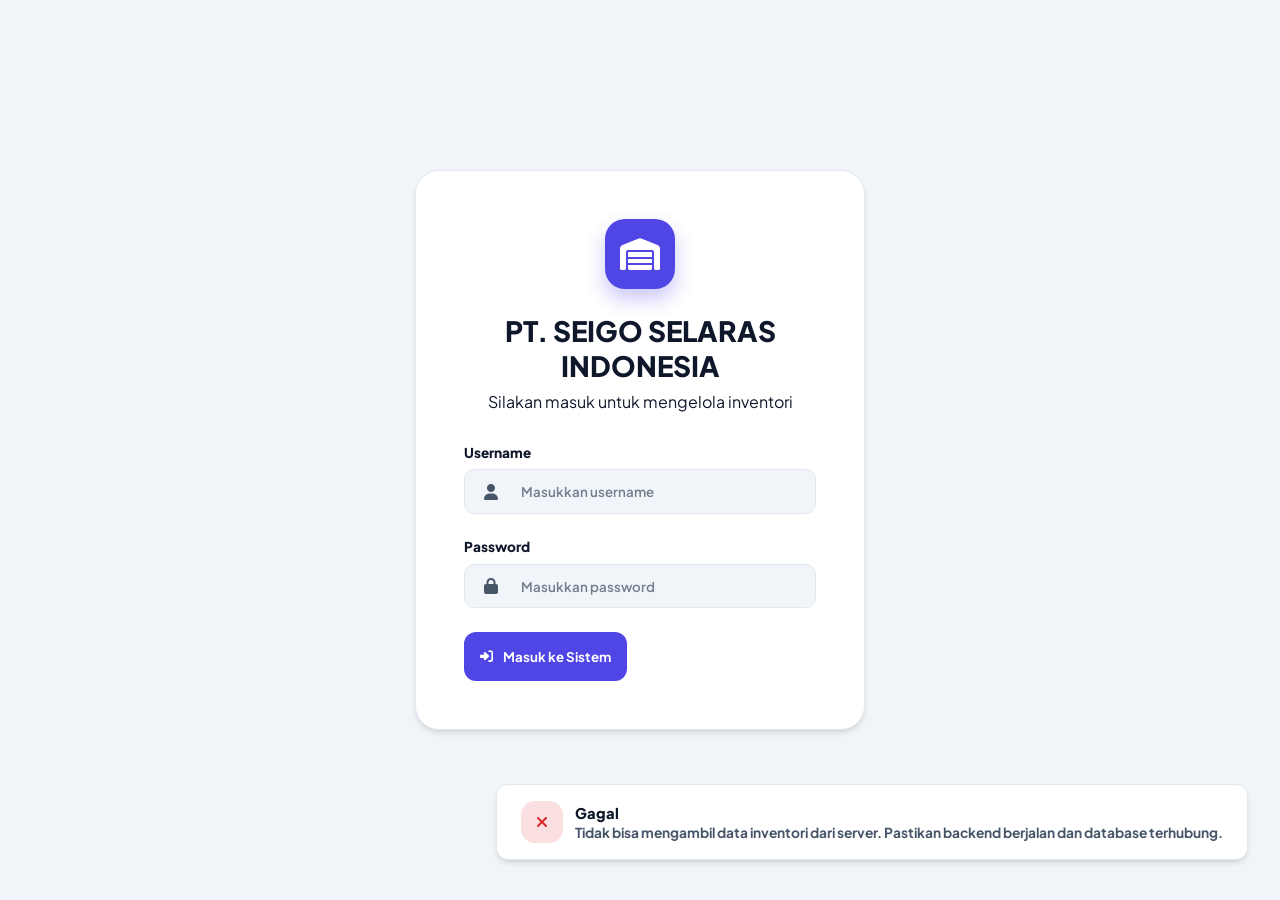
==== index.html @ cb0792dc "first commit" ====
<!DOCTYPE html>
<html lang="id">
<head>
    <meta charset="UTF-8">
    <meta name="viewport" content="width=device-width, initial-scale=1.0">
    <title>Gudang PT. SEIGO SELARAS INDONESIA</title>
    <link href="https://fonts.googleapis.com/css2?family=Plus+Jakarta+Sans:wght@400;500;600;700;800&display=swap" rel="stylesheet">
    <link rel="stylesheet" href="https://cdnjs.cloudflare.com/ajax/libs/font-awesome/6.4.0/css/all.min.css">
    <link rel="stylesheet" href="static/style.css?v=2.3">
    <script src="https://cdn.jsdelivr.net/npm/chart.js"></script>
</head>
<body>
    <!-- Fallback if JS fails -->
    <noscript>
        <div style="padding: 20px; text-align: center; background: white;">
            <h1>JavaScript Dinonaktifkan</h1>
            <p>Aplikasi ini memerlukan JavaScript untuk berjalan. Silakan aktifkan JavaScript di browser Anda.</p>
        </div>
    </noscript>

    <div class="glass-bg">
        <div class="blob-3"></div>
    </div>
    
    <!-- Login Section -->
    <div id="login-page" class="login-container">
        <div class="login-card glassmorphism">
            <div class="login-header">
                <div class="brand-icon">
                    <i class="fas fa-warehouse"></i>
                </div>
                <h2>PT. SEIGO SELARAS INDONESIA</h2>
                <p>Silakan masuk untuk mengelola inventori</p>
            </div>
            <div class="login-form">
                <div class="form-group">
                    <label>Username</label>
                    <div class="custom-input-wrapper">
                        <i class="fas fa-user select-icon"></i>
                        <input type="text" id="login-username" placeholder="Masukkan username" autocomplete="username">
                    </div>
                </div>
                <div class="form-group">
                    <label>Password</label>
                    <div class="custom-input-wrapper">
                        <i class="fas fa-lock select-icon"></i>
                        <input type="password" id="login-password" placeholder="Masukkan password" autocomplete="current-password">
                    </div>
                </div>
                <button class="btn-primary" onclick="handleLogin()">
                    <i class="fas fa-sign-in-alt"></i>
                    <span>Masuk ke Sistem</span>
                </button>
                <p id="login-error" class="error-text" style="display: none;">Username atau password salah!</p>
            </div>
        </div>
    </div>

    <div id="main-app" class="app-container" style="display: none;">
        <!-- Sidebar Modern -->
        <aside class="sidebar">
            <div class="sidebar-header">
                <div class="brand">
                    <div class="brand-icon">
                        <i class="fas fa-warehouse"></i>
                    </div>
                    <span>Gudang PT. SSI</span>
                </div>
            </div>
            
            <nav class="sidebar-nav">
                <div class="nav-label">Menu Utama</div>
                <ul>
                    <li id="nav-dashboard" class="active"><a href="#" onclick="showSection('dashboard')"><i class="fas fa-th-large"></i> <span>Dashboard</span></a></li>
                    <li id="nav-inventory"><a href="#" onclick="showSection('inventory')"><i class="fas fa-box-open"></i> <span>Inventori</span></a></li>
                    <li id="nav-predictions"><a href="#" onclick="showSection('predictions')"><i class="fas fa-chart-line"></i> <span>Laporan Prediksi</span></a></li>
                </ul>

                <div class="nav-label">Klien Perusahaan</div>
                <ul id="company-nav-list">
                    <!-- Data populated by JS -->
                </ul>
            </nav>

            <div class="sidebar-footer">
                <div class="user-card">
                    <img src="https://ui-avatars.com/api/?name=Admin+Gudang&background=4f46e5&color=fff" alt="User">
                    <div class="user-info">
                        <div class="user-name">Admin Gudang</div>
                        <div class="user-role">Super Admin</div>
                    </div>
                </div>
                <button class="btn-logout" onclick="handleLogout()">
                    <i class="fas fa-sign-out-alt"></i> <span>Keluar</span>
                </button>
            </div>
        </aside>
        <div id="sidebar-backdrop" class="sidebar-backdrop" onclick="closeSidebar()"></div>

        <!-- Main Content -->
        <main class="main-content">
            <header class="top-header">
                <div class="header-left">
                    <button class="icon-btn sidebar-toggle" onclick="toggleSidebar()" title="Menu">
                        <i class="fas fa-bars"></i>
                    </button>
                    <div class="date-display">
                        <i class="fas fa-calendar-day"></i>
                        <span id="current-date">-</span>
                    </div>
                </div>
                <div class="header-right">
                    <button class="icon-btn" id="theme-toggle" onclick="toggleTheme()" title="Ganti Tema">
                        <i class="fas fa-moon"></i>
                    </button>
                    <button class="icon-btn" onclick="showToast('Sistem sinkronisasi otomatis aktif.', 'success')" title="Status Sinkronisasi">
                        <i class="fas fa-sync-alt fa-spin"></i>
                    </button>
                </div>
            </header>

            <div class="content-body">
                
                <!-- DASHBOARD SECTION -->
                <section id="section-dashboard" class="app-section">
                    <div class="welcome-section">
                        <h1>Gudang <span style="color: var(--primary);">PT. SEIGO SELARAS INDONESIA</span></h1>
                        <p>Sistem Manajemen Stok & Prediksi Kebutuhan Barang</p>
                    </div>

                    <div class="kpi-grid">
                        <div class="kpi-card">
                            <i class="fas fa-boxes-stacked" style="font-size: 1.5rem; color: var(--primary);"></i>
                            <div>
                                <div class="kpi-label">Total Barang</div>
                                <div class="kpi-value" id="kpi-total-items">0</div>
                            </div>
                        </div>
                        <div class="kpi-card">
                            <i class="fas fa-check-circle" style="font-size: 1.5rem; color: var(--success);"></i>
                            <div>
                                <div class="kpi-label">Tersedia</div>
                                <div class="kpi-value" id="kpi-available-items">0</div>
                            </div>
                        </div>
                        <div class="kpi-card">
                            <i class="fas fa-exclamation-triangle" style="font-size: 1.5rem; color: var(--danger);"></i>
                            <div>
                                <div class="kpi-label">Restock</div>
                                <div class="kpi-value" id="kpi-restock-items">0</div>
                            </div>
                        </div>
                        <div class="kpi-card">
                            <i class="fas fa-city" style="font-size: 1.5rem; color: var(--accent);"></i>
                            <div>
                                <div class="kpi-label">Perusahaan</div>
                                <div class="kpi-value" id="kpi-total-company">0</div>
                            </div>
                        </div>
                    </div>

                    <div class="card glassmorphism" style="margin-bottom: 2rem;">
                        <div class="card-header">
                            <div class="header-icon"><i class="fas fa-truck-ramp-box"></i></div>
                            <h3>Daftar Barang Perlu Restock</h3>
                        </div>
                        <div class="table-container">
                            <table class="modern-table">
                                <thead>
                                    <tr>
                                        <th>Perusahaan</th>
                                        <th>Barang</th>
                                        <th>Stok</th>
                                        <th>Safety Stock</th>
                                        <th>ROP</th>
                                        <th>Status</th>
                                        <th>Aksi</th>
                                    </tr>
                                </thead>
                                <tbody id="restock-table-body">
                                </tbody>
                            </table>
                            <div id="restock-empty" class="empty-state" style="display:none;">
                                Tidak ada barang yang perlu restock.
                            </div>
                        </div>
                    </div>

                    <div class="card glassmorphism" style="margin-bottom: 2rem;">
                        <div class="card-header">
                            <div class="header-icon"><i class="fas fa-chart-line"></i></div>
                            <h3>Grafik Barang Keluar (7 Hari Terakhir)</h3>
                        </div>
                        <div class="chart-box">
                            <canvas id="transactionChart"></canvas>
                        </div>
                    </div>

                    <div class="dashboard-grid no-chart">
                        <!-- Form Prediksi Section -->
                        <div class="card prediction-card glassmorphism">
                            <div class="card-header">
                                <div class="header-icon"><i class="fas fa-sliders"></i></div>
                                <h3>Konfigurasi Prediksi</h3>
                            </div>
                            
                            <div class="form-container">
                                <div class="form-row">
                                    <div class="form-group">
                                        <label>Pilih Perusahaan</label>
                                        <div class="custom-select-wrapper">
                                            <i class="fas fa-city select-icon"></i>
                                            <select id="perusahaan" onchange="updateItems()">
                                                <option value="" disabled selected>Pilih Klien Perusahaan</option>
                                                <!-- Data populated by JS -->
                                            </select>
                                        </div>
                                    </div>
                                    
                                    <div class="form-group">
                                        <label>Pilih Nama Barang</label>
                                        <div class="custom-select-wrapper">
                                            <i class="fas fa-boxes-stacked select-icon"></i>
                                            <select id="nama_barang">
                                                <option value="" disabled selected>Pilih Barang...</option>
                                            </select>
                                        </div>
                                    </div>
                                </div>

                                <div class="form-row">
                                    <div class="form-group">
                                        <label>Satuan Unit</label>
                                        <div class="custom-select-wrapper">
                                            <i class="fas fa-weight-hanging select-icon"></i>
                                            <select id="satuan">
                                                <option value="kg">Kilogram (kg)</option>
                                                <option value="pcs">Pieces (pcs)</option>
                                                <option value="roll">Roll</option>
                                            </select>
                                        </div>
                                    </div>
                                    <div class="form-group">
                                        <label>Target Tanggal</label>
                                        <div class="custom-input-wrapper">
                                            <i class="fas fa-calendar-check select-icon"></i>
                                            <input type="date" id="tanggal">
                                        </div>
                                    </div>
                                </div>

                                <div class="form-row">
                                    <div class="form-group">
                                        <label>Lead Time (Hari)</label>
                                        <div class="custom-input-wrapper">
                                            <i class="fas fa-truck-fast select-icon"></i>
                                            <input type="number" id="lead-time" min="1" value="3">
                                        </div>
                                    </div>
                                    <div class="form-group">
                                        <label>Service Level</label>
                                        <div class="custom-select-wrapper">
                                            <i class="fas fa-shield-halved select-icon"></i>
                                            <select id="service-level">
                                                <option value="0.90">90%</option>
                                                <option value="0.95" selected>95%</option>
                                                <option value="0.99">99%</option>
                                            </select>
                                        </div>
                                    </div>
                                </div>

                                <button class="btn-primary" onclick="predictStock()">
                                    <i class="fas fa-wand-magic-sparkles"></i>
                                    <span>Hitung Kebutuhan</span>
                                </button>

                                <div class="divider"></div>

                                <div class="action-buttons-row">
                                    <button class="btn-action btn-history" type="button" onclick="toggleHistoryForm()">
                                        <i class="fas fa-plus-circle"></i> Tambah Riwayat
                                    </button>
                                    <button class="btn-action btn-excel" type="button" onclick="exportToExcel()">
                                        <i class="fas fa-file-export"></i> Ekspor Excel
                                    </button>
                                </div>

                                <div id="history-form" class="history-form" style="display: none;">
                                    <div class="form-row">
                                        <div class="form-group">
                                            <label>Tanggal Transaksi</label>
                                            <div class="custom-input-wrapper">
                                                <i class="fas fa-calendar-check select-icon"></i>
                                                <input type="date" id="history-date">
                                            </div>
                                        </div>
                                        <div class="form-group">
                                            <label>Jumlah Keluar</label>
                                            <div class="custom-input-wrapper">
                                                <i class="fas fa-arrow-up-right-dots select-icon"></i>
                                                <input type="number" id="history-qty" min="0" placeholder="0">
                                            </div>
                                        </div>
                                    </div>
                                    <div class="form-actions">
                                        <button class="btn-primary btn-small" type="button" onclick="addHistoryEntryFromUI()">Simpan Riwayat</button>
                                        <button class="btn-text" type="button" onclick="toggleHistoryForm()">Tutup</button>
                                    </div>
                                </div>
                            </div>
                        </div>

                        <div class="card result-card glassmorphism">
                            <div class="card-header">
                                <div class="header-icon"><i class="fas fa-chart-pie"></i></div>
                                <h3>Hasil Estimasi</h3>
                            </div>
                            <div class="result-display">
                                <div id="history-warning" class="warning-badge">
                                    <i class="fas fa-exclamation-triangle"></i>
                                    <span>Riwayat transaksi belum tersedia. Estimasi menggunakan data awal.</span>
                                </div>

                                <div class="prediction-main">
                                    <div class="prediction-value" id="result">-</div>
                                    <div class="prediction-label">Estimasi Kebutuhan (<span id="result-unit">UNIT</span>)</div>
                                </div>

                            <div class="chart-box" style="margin-top: 1rem;">
                                <canvas id="predictChart"></canvas>
                            </div>
                                
                                <div class="stock-info-grid">
                                    <div class="stock-info-item">
                                        <div class="stock-info-label">Stok Tersedia</div>
                                        <div class="stock-info-value" id="current-stock-val">0</div>
                                    </div>
                                    <div class="stock-info-item">
                                        <div class="stock-info-label">Perlu Ditambah</div>
                                        <div class="stock-info-value highlight" id="needed-stock-val">0</div>
                                    </div>
                                    <div class="stock-info-item">
                                        <div class="stock-info-label">Safety Stock</div>
                                        <div class="stock-info-value" id="safety-stock-val">0</div>
                                    </div>
                                    <div class="stock-info-item">
                                        <div class="stock-info-label">Reorder Point</div>
                                        <div class="stock-info-value" id="rop-val">0</div>
                                    </div>
                                </div>

                                <div class="stock-info-grid metrics-grid">
                                    <div class="stock-info-item">
                                        <div class="stock-info-label">MAE</div>
                                        <div class="stock-info-value" id="metric-mae">-</div>
                                    </div>
                                    <div class="stock-info-item">
                                        <div class="stock-info-label">RMSE</div>
                                        <div class="stock-info-value" id="metric-rmse">-</div>
                                    </div>
                                    <div class="stock-info-item">
                                        <div class="stock-info-label">R²</div>
                                        <div class="stock-info-value" id="metric-r2">-</div>
                                    </div>
                                    <div class="stock-info-item">
                                        <div class="stock-info-label">Akurasi</div>
                                        <div class="stock-info-value" id="metric-acc">-</div>
                                    </div>
                                    <div class="stock-info-item">
                                        <div class="stock-info-label">Status ROP</div>
                                        <div class="stock-info-value rop-badge" id="rop-status-val">-</div>
                                    </div>
                                </div>
                            </div>
                            <div class="result-footer">
                                <div class="layout-info">
                                    <i class="fas fa-map-marker-alt"></i>
                                    <span>Lokasi Penyimpanan: <strong id="storage-location">-</strong></span>
                                </div>
                            </div>
                        </div>
                    </div>

                    <div class="dashboard-grid single-col">
                        <!-- Layout Recommendation Section -->
                        <div class="card glassmorphism">
                            <div class="card-header">
                                <div class="header-icon"><i class="fas fa-warehouse"></i></div>
                                <h3>Rekomendasi Tata Letak</h3>
                            </div>
                            <div class="layout-editor-box">
                                <div class="layout-text">
                                    <p>Atur posisi penyimpanan optimal.</p>
                                    <div class="layout-input-group">
                                        <input type="text" id="new-location-input" placeholder="Contoh: A-01...">
                                        <button class="btn-save-layout" onclick="saveNewLayout()">
                                            <i class="fas fa-save"></i> Simpan
                                        </button>
                                    </div>
                                </div>
                                <div class="layout-visual-hint" onclick="openShelfVisualization()">
                                    <i class="fas fa-th"></i>
                                    <span>Visual Rak</span>
                                </div>
                            </div>
                        </div>
                    </div>
                </section>

                <!-- INVENTORY SECTION -->
                <section id="section-inventory" class="app-section" style="display: none;">
                    <div class="section-header">
                        <div class="header-with-action">
                                <div>
                                    <h1>Status <span class="text-gradient">Inventori Aktif</span></h1>
                                    <p>Kelola ketersediaan barang dan update status stok secara instan.</p>
                                </div>
                                <div class="header-buttons">
                                     <button class="btn-primary btn-small" onclick="toggleAddForm()">
                                         <i class="fas fa-plus"></i> Tambah Data
                                     </button>
                                     <button class="btn-text btn-small" onclick="toggleStockInForm()">
                                         <i class="fas fa-arrow-down"></i> Barang Masuk
                                     </button>
                                 </div>
                            </div>
                    </div>

                    <!-- Add Inventory Form -->
                    <div id="add-inventory-form" class="card" style="display: none; margin-bottom: 2rem;">
                        <div class="card-header">
                            <div class="header-icon"><i class="fas fa-plus-circle"></i></div>
                            <h3>Tambah Barang Baru</h3>
                        </div>
                        <div class="form-container">
                            <div class="form-row">
                                <div class="form-group">
                                    <label>Nama Perusahaan</label>
                                    <input type="text" id="new-perusahaan" placeholder="PT. Nama Perusahaan">
                                </div>
                                <div class="form-group">
                                    <label>Nama Barang</label>
                                    <input type="text" id="new-barang" placeholder="Nama/Ukuran Barang">
                                </div>
                            </div>
                            <div class="form-row">
                                <div class="form-group">
                                    <label>Satuan</label>
                                    <input type="text" id="new-satuan" list="unit-options" placeholder="pcs / kg / roll">
                                </div>
                                <div class="form-group">
                                    <label>Jumlah Stok</label>
                                    <input type="number" id="new-stok" placeholder="0">
                                </div>
                                <div class="form-group">
                                    <label>Lokasi Rak</label>
                                    <input type="text" id="new-lokasi" placeholder="Contoh: A-01">
                                </div>
                            </div>
                            <div class="form-actions" style="margin-top: 1rem; display: flex; gap: 10px;">
                                <button class="btn-primary" onclick="submitNewInventory()" style="width: auto;">Simpan Barang</button>
                                <button class="btn-text" onclick="toggleAddForm()">Batal</button>
                            </div>
                        </div>
                    </div>

                    <div id="stockin-form" class="card" style="display: none; margin-bottom: 2rem;">
                        <div class="card-header">
                            <div class="header-icon"><i class="fas fa-arrow-down"></i></div>
                            <h3>Transaksi Barang Masuk</h3>
                        </div>
                        <div class="form-container">
                            <div class="form-row">
                                <div class="form-group">
                                    <label>Tanggal</label>
                                    <input type="date" id="stockin-date">
                                </div>
                                <div class="form-group">
                                    <label>Perusahaan</label>
                                    <select id="stockin-perusahaan" onchange="updateStockInItems()">
                                        <option value="" disabled selected>Pilih Klien Perusahaan</option>
                                    </select>
                                </div>
                            </div>
                            <div class="form-row">
                                <div class="form-group">
                                    <label>Barang</label>
                                    <select id="stockin-nama-barang">
                                        <option value="" disabled selected>Pilih Barang...</option>
                                    </select>
                                </div>
                                <div class="form-group">
                                    <label>Satuan</label>
                                    <select id="stockin-satuan">
                                        <option value="kg">Kilogram (kg)</option>
                                        <option value="pcs" selected>Pieces (pcs)</option>
                                        <option value="roll">Roll</option>
                                    </select>
                                </div>
                                <div class="form-group">
                                    <label>Jumlah Masuk</label>
                                    <input type="number" id="stockin-qty" min="1" placeholder="0">
                                </div>
                            </div>
                            <div class="form-actions" style="margin-top: 1rem; display: flex; gap: 10px;">
                                <button class="btn-primary" type="button" onclick="addStockInEntryFromUI()" style="width: auto;">Simpan Barang Masuk</button>
                                <button class="btn-text" type="button" onclick="toggleStockInForm()">Batal</button>
                            </div>
                        </div>
                    </div>

                    <div class="card" style="margin-bottom: 1rem;">
                        <div class="form-container">
                            <div class="form-row">
                                <div class="form-group" style="flex: 1;">
                                    <label>Pencarian</label>
                                    <input type="text" id="inventory-search" placeholder="Cari perusahaan / barang / lokasi">
                                </div>
                            </div>
                        </div>
                    </div>

                    <div class="card" style="margin-bottom: 2rem;">
                        <div class="table-container">
                            <table class="modern-table">
                                <thead>
                                    <tr>
                                        <th>Perusahaan</th>
                                        <th>Barang</th>
                                        <th>Stok</th>
                                        <th>Satuan</th>
                                        <th>Lokasi</th>
                                        <th>Status</th>
                                        <th>Aksi</th>
                                    </tr>
                                </thead>
                                <tbody id="inventory-table-body">
                                    <!-- Data populated by JS -->
                                </tbody>
                            </table>
                        </div>
                    </div>

                    <div class="section-header" style="margin-top: 3rem;">
                        <div class="header-with-action">
                            <div>
                                <h1>Riwayat <span class="text-gradient">Transaksi</span></h1>
                                <p>Data barang masuk/keluar yang tercatat di sistem.</p>
                            </div>
                            <div class="header-buttons">
                                <button class="btn-text btn-small" type="button" onclick="toggleHistoryView()" id="toggle-history-btn">Lihat Semua</button>
                            </div>
                        </div>
                    </div>
                    
                    <div class="card">
                        <div class="table-container">
                            <table class="modern-table">
                                <thead>
                                    <tr>
                                        <th>Tanggal</th>
                                        <th>Perusahaan</th>
                                        <th>Barang</th>
                                        <th>Satuan</th>
                                        <th>Jenis</th>
                                        <th>Jumlah</th>
                                    </tr>
                                </thead>
                                <tbody id="history-table-body">
                                    <!-- Data populated by JS -->
                                </tbody>
                            </table>
                        </div>
                    </div>
                </section>

                <section id="section-predictions" class="app-section" style="display: none;">
                    <div class="section-header">
                        <div class="header-with-action">
                            <div>
                                <h1>Laporan <span class="text-gradient">Prediksi</span></h1>
                                <p>Riwayat prediksi yang pernah dilakukan (untuk evaluasi prediksi vs aktual).</p>
                            </div>
                            <div class="header-buttons">
                                <button class="btn-primary btn-small" type="button" onclick="refreshPredictionLogs()">
                                    <i class="fas fa-rotate"></i> Refresh
                                </button>
                            </div>
                        </div>
                    </div>

                    <div class="card">
                        <div class="table-container">
                            <table class="modern-table">
                                <thead>
                                    <tr>
                                        <th>Waktu</th>
                                        <th>Perusahaan</th>
                                        <th>Barang</th>
                                        <th>Target</th>
                                        <th>Prediksi</th>
                                        <th>Stok</th>
                                        <th>Perlu</th>
                                        <th>ROP</th>
                                        <th>Status</th>
                                    </tr>
                                </thead>
                                <tbody id="prediction-log-body">
                                </tbody>
                            </table>
                        </div>
                    </div>
                </section>

            </div>
        </main>
    </div>

    <!-- Shelf Visualization Modal -->
    <div id="shelf-modal" class="modal">
        <div class="modal-content glassmorphism">
            <div class="modal-header">
                <h3>Visualisasi Rak Gudang</h3>
                <span class="close" onclick="closeShelfVisualization()">&times;</span>
            </div>
            <div class="shelf-grid-container">
                <div class="shelf-legend">
                    <div class="legend-item"><span class="dot occupied"></span> Terisi</div>
                    <div class="legend-item"><span class="dot empty"></span> Kosong</div>
                </div>
                <div class="warehouse-grid" id="warehouse-grid">
                    <!-- Grid generated by JS -->
                </div>
            </div>
        </div>
    </div>

    <datalist id="unit-options">
        <option value="pcs"></option>
        <option value="kg"></option>
        <option value="roll"></option>
        <option value="meter"></option>
        <option value="box"></option>
        <option value="set"></option>
    </datalist>

    <div id="toast-container" class="toast-container"></div>

    <script src="https://cdnjs.cloudflare.com/ajax/libs/xlsx/0.18.5/xlsx.full.min.js"></script>
    <script src="static/script.js?v=1.7"></script>
</body>
</html>
---- static/style.css ----
:root {
    --primary: #4f46e5;
    --primary-light: #818cf8;
    --primary-dark: #3730a3;
    --secondary: #9333ea;
    --accent: #06b6d4;
    --success: #059669;
    --warning: #d97706;
    --danger: #dc2626;
    --bg-main: #f1f5f9;
    --sidebar-bg: #ffffff;
    --card-bg: #ffffff;
    --text-main: #0f172a;
    --text-muted: #475569;
    --glass-border: #e2e8f0;
    --shadow-premium: 0 4px 6px -1px rgb(0 0 0 / 0.1), 0 2px 4px -2px rgb(0 0 0 / 0.1);
    --radius-xl: 24px;
    --radius-lg: 16px;
    --radius-md: 12px;
    --transition: all 0.3s cubic-bezier(0.4, 0, 0.2, 1);
    --ring: 0 0 0 4px rgba(79, 70, 229, 0.18);
    --ring-strong: 0 0 0 4px rgba(79, 70, 229, 0.28);
    --surface-1: rgba(255, 255, 255, 0.72);
    --surface-2: rgba(255, 255, 255, 0.9);
}

[data-theme="dark"] {
    --bg-main: #0f172a;
    --sidebar-bg: #1e293b;
    --card-bg: #1e293b;
    --text-main: #f8fafc;
    --text-muted: #94a3b8;
    --glass-border: #334155;
    --shadow-premium: 0 10px 15px -3px rgb(0 0 0 / 0.5);
    --ring: 0 0 0 4px rgba(129, 140, 248, 0.20);
    --ring-strong: 0 0 0 4px rgba(129, 140, 248, 0.30);
    --surface-1: rgba(30, 41, 59, 0.65);
    --surface-2: rgba(30, 41, 59, 0.9);
}

* {
    margin: 0;
    padding: 0;
    box-sizing: border-box;
    font-family: 'Plus Jakarta Sans', sans-serif;
}

body {
    background: var(--bg-main);
    color: var(--text-main);
    min-height: 100vh;
    transition: var(--transition);
    -webkit-font-smoothing: antialiased;
    -moz-osx-font-smoothing: grayscale;
    overflow-x: hidden;
}

.glass-bg {
    position: fixed;
    inset: 0;
    z-index: -1;
    pointer-events: none;
    background:
        radial-gradient(1200px 600px at 10% 10%, rgba(79, 70, 229, 0.14), transparent 60%),
        radial-gradient(1000px 600px at 90% 20%, rgba(6, 182, 212, 0.12), transparent 55%),
        radial-gradient(900px 500px at 70% 90%, rgba(147, 51, 234, 0.10), transparent 55%);
}

.blob-3 {
    position: absolute;
    inset: -20% -20% auto auto;
    width: 520px;
    height: 520px;
    background: radial-gradient(circle at 30% 30%, rgba(79, 70, 229, 0.30), rgba(6, 182, 212, 0.12), transparent 70%);
    filter: blur(18px);
    opacity: 0.9;
    transform: translate3d(0,0,0);
    animation: floatBlob 10s ease-in-out infinite;
}

@keyframes floatBlob {
    0%, 100% { transform: translate(0, 0) scale(1); }
    50% { transform: translate(-22px, 18px) scale(1.03); }
}

.glassmorphism {
    background: var(--surface-2);
    border: 1px solid var(--glass-border);
    box-shadow: var(--shadow-premium);
    backdrop-filter: blur(14px);
}

.app-container {
    display: flex;
    min-height: 100vh;
}

/* Sidebar */
.sidebar {
    width: 280px;
    background: var(--sidebar-bg);
    border-right: 1px solid var(--glass-border);
    padding: 2.5rem 1.5rem;
    position: sticky;
    top: 0;
    height: 100vh;
    display: flex;
    flex-direction: column;
    z-index: 100;
}

.main-content {
    flex: 1;
    padding: 2.5rem 3.5rem;
    max-width: 1600px;
    margin: 0 auto;
    width: 100%;
}

.top-header {
    position: sticky;
    top: 0;
    z-index: 120;
    display: flex;
    align-items: center;
    justify-content: space-between;
    gap: 1rem;
    padding: 1rem 1.25rem;
    margin: -0.5rem -0.75rem 2rem;
    border: 1px solid var(--glass-border);
    border-radius: var(--radius-lg);
    background: var(--surface-1);
    backdrop-filter: blur(12px);
}

.header-left, .header-right {
    display: flex;
    align-items: center;
    gap: 0.75rem;
}

.date-display {
    display: inline-flex;
    align-items: center;
    gap: 10px;
    padding: 0.6rem 0.9rem;
    background: var(--card-bg);
    border: 1px solid var(--glass-border);
    border-radius: 999px;
    box-shadow: 0 1px 0 rgba(0,0,0,0.03);
    color: var(--text-muted);
    font-weight: 800;
    font-size: 0.9rem;
}

.icon-btn {
    width: 44px;
    height: 44px;
    border-radius: 999px;
    border: 1px solid var(--glass-border);
    background: var(--card-bg);
    color: var(--text-main);
    display: inline-flex;
    align-items: center;
    justify-content: center;
    cursor: pointer;
    transition: var(--transition);
}

.icon-btn:hover {
    transform: translateY(-1px);
    box-shadow: var(--shadow-premium);
}

.icon-btn:focus-visible {
    outline: none;
    box-shadow: var(--ring-strong);
}

.sidebar-toggle {
    display: none;
}

.content-body {
    padding: 0.25rem;
}

/* Login Page Fix */
.login-container {
    position: fixed;
    top: 0;
    left: 0;
    width: 100%;
    height: 100%;
    background: var(--bg-main);
    display: flex;
    align-items: center;
    justify-content: center;
    z-index: 2000;
}

.login-card {
    width: 100%;
    max-width: 450px;
    background: var(--card-bg);
    padding: 3rem;
    border-radius: var(--radius-xl);
    box-shadow: var(--shadow-premium);
    text-align: center;
    border: 1px solid var(--glass-border);
}

.login-header .brand-icon {
    width: 70px;
    height: 70px;
    background: var(--primary);
    color: white;
    border-radius: 20px;
    display: flex;
    align-items: center;
    justify-content: center;
    font-size: 2rem;
    margin: 0 auto 1.5rem;
    box-shadow: 0 10px 20px rgba(79, 70, 229, 0.3);
}

.login-header h2 {
    font-size: 1.75rem;
    font-weight: 800;
    margin-bottom: 0.5rem;
}

.login-form {
    margin-top: 2rem;
    text-align: left;
}

.login-form .form-group {
    margin-bottom: 1.5rem;
}

.custom-input-wrapper {
    position: relative;
}

.custom-input-wrapper .select-icon {
    position: absolute;
    left: 1.25rem;
    top: 50%;
    transform: translateY(-50%);
    color: var(--text-muted);
}

.custom-input-wrapper input {
    padding-left: 3.5rem;
    width: 100%;
}

.error-text {
    color: var(--danger);
    font-size: 0.85rem;
    font-weight: 700;
    margin-top: 1rem;
    text-align: center;
}

/* Sidebar Brand Fix */
.brand {
    display: flex;
    align-items: center;
    gap: 12px;
    padding: 0.5rem;
}

.brand .brand-icon {
    width: 40px;
    height: 40px;
    background: var(--primary);
    color: white;
    border-radius: 10px;
    display: flex;
    align-items: center;
    justify-content: center;
}

.brand span {
    font-weight: 800;
    font-size: 1.1rem;
}

/* Modal & Toast Fixes */
.modal {
    display: none;
    position: fixed;
    z-index: 3000;
    left: 0;
    top: 0;
    width: 100%;
    height: 100%;
    background-color: rgba(0,0,0,0.5);
    backdrop-filter: blur(4px);
}

.modal-content {
    background: var(--card-bg);
    margin: 5% auto;
    padding: 2.5rem;
    border: 1px solid var(--glass-border);
    width: 90%;
    max-width: 1000px;
    border-radius: var(--radius-xl);
    box-shadow: var(--shadow-premium);
}

.toast-container {
    position: fixed;
    bottom: 2rem;
    right: 2rem;
    z-index: 4000;
}

.toast {
    background: var(--card-bg);
    border: 1px solid var(--glass-border);
    padding: 1rem 1.5rem;
    border-radius: var(--radius-md);
    box-shadow: var(--shadow-premium);
    margin-bottom: 0.5rem;
    display: flex;
    align-items: center;
    gap: 12px;
    font-weight: 700;
    min-width: 300px;
    opacity: 0;
    transform: translateY(8px);
    transition: var(--transition);
}

.toast.show {
    opacity: 1;
    transform: translateY(0);
}

.toast-icon {
    width: 42px;
    height: 42px;
    border-radius: 14px;
    display: flex;
    align-items: center;
    justify-content: center;
    background: rgba(79, 70, 229, 0.12);
    color: var(--primary);
}

.toast.success .toast-icon {
    background: rgba(5, 150, 105, 0.14);
    color: var(--success);
}

.toast.error .toast-icon {
    background: rgba(220, 38, 38, 0.14);
    color: var(--danger);
}

.toast-body {
    display: grid;
    gap: 2px;
}

.toast-title {
    font-weight: 900;
    font-size: 0.92rem;
}

.toast-msg {
    font-weight: 700;
    color: var(--text-muted);
    font-size: 0.86rem;
}

/* Shelf Visualization */
.warehouse-grid {
    display: grid;
    grid-template-columns: repeat(10, 1fr);
    gap: 10px;
    margin-top: 2rem;
}

.shelf-cell {
    aspect-ratio: 1;
    background: var(--bg-main);
    border: 1px solid var(--glass-border);
    border-radius: 8px;
    display: flex;
    align-items: center;
    justify-content: center;
    font-size: 0.75rem;
    font-weight: 800;
}

.shelf-cell.occupied {
    background: var(--primary);
    color: white;
}

/* Clarity Improvements */
.card {
    background: var(--card-bg);
    border: 1px solid var(--glass-border);
    border-radius: var(--radius-lg);
    padding: 2rem;
    box-shadow: var(--shadow-premium);
    margin-bottom: 1.5rem;
}

.card-header {
    display: flex;
    align-items: center;
    gap: 12px;
    margin-bottom: 1.25rem;
}

.card-header h3 {
    font-size: 1.1rem;
    font-weight: 900;
}

.header-icon {
    width: 42px;
    height: 42px;
    border-radius: 14px;
    display: flex;
    align-items: center;
    justify-content: center;
    background: rgba(79, 70, 229, 0.12);
    color: var(--primary);
}

.welcome-section h1 {
    font-size: 2.5rem;
    font-weight: 800;
    color: var(--text-main);
    letter-spacing: -1px;
}

.welcome-section p {
    margin-top: 0.5rem;
    color: var(--text-muted);
    font-weight: 700;
}

.kpi-grid {
    display: grid;
    grid-template-columns: repeat(4, minmax(0, 1fr));
    gap: 1rem;
    margin: 1.5rem 0 2rem;
}

.kpi-card {
    background: var(--card-bg);
    border: 1px solid var(--glass-border);
    padding: 1.5rem;
    border-radius: var(--radius-md);
    display: flex;
    align-items: center;
    gap: 1rem;
    box-shadow: 0 1px 0 rgba(0,0,0,0.02);
    transition: var(--transition);
}

.kpi-card:hover {
    transform: translateY(-2px);
    box-shadow: var(--shadow-premium);
}
.kpi-value {
    font-size: 1.75rem;
    font-weight: 800;
    color: var(--primary);
}

.kpi-label {
    font-size: 0.85rem;
    font-weight: 600;
    color: var(--text-muted);
}

/* Sidebar Cleanup */
.sidebar {
    background: var(--sidebar-bg);
    border-right: 1px solid var(--glass-border);
    padding: 2rem 1rem;
}

.sidebar-nav {
    flex: 1;
    min-height: 0;
    overflow: auto;
    padding-right: 6px;
    margin-top: 0.75rem;
}

.sidebar-nav::-webkit-scrollbar {
    width: 10px;
}

.sidebar-nav::-webkit-scrollbar-thumb {
    background: rgba(148, 163, 184, 0.35);
    border-radius: 999px;
    border: 3px solid transparent;
    background-clip: content-box;
}

.sidebar-nav::-webkit-scrollbar-track {
    background: transparent;
}

.sidebar-nav a {
    color: var(--text-muted);
    font-weight: 600;
    padding: 0.8rem 1rem;
    border-radius: 10px;
    display: flex;
    align-items: center;
    gap: 10px;
    text-decoration: none;
    transition: var(--transition);
}

.sidebar-nav ul {
    list-style: none;
    padding: 0;
    margin: 0.5rem 0 1.5rem;
    display: grid;
    gap: 0.35rem;
}

.sidebar-nav a:hover {
    background: rgba(79, 70, 229, 0.08);
    color: var(--text-main);
}

.nav-label {
    font-size: 0.75rem;
    font-weight: 900;
    letter-spacing: 0.08em;
    text-transform: uppercase;
    color: var(--text-muted);
    padding: 0.75rem 0.8rem 0.25rem;
}

.sidebar-nav li.active a {
    background: var(--primary);
    color: #fff;
}

.sidebar-footer {
    margin-top: auto;
    padding-top: 1.5rem;
    border-top: 1px solid var(--glass-border);
}

.user-card {
    display: flex;
    align-items: center;
    gap: 12px;
    padding: 0.75rem;
    background: var(--bg-main);
    border-radius: var(--radius-md);
    margin-bottom: 1rem;
}

.user-card img {
    width: 40px;
    height: 40px;
    border-radius: 10px;
}

.user-name {
    font-size: 0.85rem;
    font-weight: 800;
}

.user-role {
    font-size: 0.7rem;
    color: var(--text-muted);
}

.btn-logout {
    width: 100%;
    padding: 0.8rem;
    background: rgba(220, 38, 38, 0.1);
    color: var(--danger);
    border: none;
    border-radius: 10px;
    font-weight: 700;
    cursor: pointer;
    display: flex;
    align-items: center;
    justify-content: center;
    gap: 8px;
    transition: var(--transition);
}

.btn-logout:hover {
    background: var(--danger);
    color: white;
}

/* Table Readability */
.modern-table {
    width: 100%;
    border-collapse: collapse;
}

.modern-table th {
    background: rgba(0,0,0,0.02);
    padding: 1rem;
    text-align: left;
    font-weight: 700;
    color: var(--text-muted);
    border-bottom: 2px solid var(--glass-border);
}

.modern-table td {
    padding: 1rem;
    border-bottom: 1px solid var(--glass-border);
    font-size: 0.95rem;
}

.table-container {
    width: 100%;
    overflow: auto;
    border-radius: var(--radius-lg);
}

.modern-table tr:hover td {
    background: rgba(79, 70, 229, 0.04);
}

.modern-table tbody tr:nth-child(even) td {
    background: rgba(0,0,0,0.01);
}

.edit-stock-cell {
    display: flex;
    align-items: center;
    gap: 10px;
}

.stock-input {
    width: 120px;
    text-align: right;
}

.status-toggle {
    width: 100%;
    border-radius: 999px;
    padding: 0.55rem 2.75rem 0.55rem 1rem;
    background: var(--bg-main);
}

.status-toggle.ada {
    border-color: rgba(5, 150, 105, 0.35);
    background: rgba(5, 150, 105, 0.10);
}

.status-toggle.tidak-ada {
    border-color: rgba(220, 38, 38, 0.35);
    background: rgba(220, 38, 38, 0.10);
}

.btn-table {
    padding: 0.6rem 0.9rem;
    border-radius: 999px;
    border: 1px solid var(--glass-border);
    background: rgba(79, 70, 229, 0.10);
    color: var(--primary);
    font-weight: 900;
    cursor: pointer;
    transition: var(--transition);
}

.btn-table:hover {
    background: rgba(79, 70, 229, 0.18);
    transform: translateY(-1px);
}

.empty-state {
    padding: 1.25rem;
    text-align: center;
    color: var(--text-muted);
    font-weight: 800;
}

.chart-box {
    position: relative;
    height: 320px;
}

/* Form Controls */
.custom-select-wrapper {
    position: relative;
}

.custom-select-wrapper .select-icon {
    position: absolute;
    left: 1.25rem;
    top: 50%;
    transform: translateY(-50%);
    color: var(--primary);
    pointer-events: none;
    z-index: 10;
}

select, input {
    background: var(--bg-main);
    border: 1px solid var(--glass-border);
    padding: 0.8rem 1rem;
    border-radius: 10px;
    color: var(--text-main);
    font-weight: 600;
    transition: var(--transition);
}

select:focus, input:focus {
    outline: none;
    border-color: rgba(79, 70, 229, 0.45);
    box-shadow: var(--ring);
}

select:focus-visible, input:focus-visible {
    box-shadow: var(--ring-strong);
}

input::placeholder {
    color: rgba(71, 85, 105, 0.75);
}

select {
    padding-left: 3.5rem;
    width: 100%;
}

label {
    display: block;
    margin-bottom: 0.55rem;
    font-weight: 900;
    color: var(--text-main);
    font-size: 0.85rem;
}

.form-container {
    display: grid;
    gap: 1rem;
}

.form-row {
    display: grid;
    grid-template-columns: repeat(2, minmax(0, 1fr));
    gap: 1rem;
}

.form-group {
    display: flex;
    flex-direction: column;
}

.divider {
    height: 1px;
    background: var(--glass-border);
    margin: 1.25rem 0;
}

.btn-primary {
    background: var(--primary);
    color: #fff;
    padding: 1rem;
    border-radius: 12px;
    border: none;
    font-weight: 700;
    cursor: pointer;
    transition: var(--transition);
    display: inline-flex;
    align-items: center;
    justify-content: center;
    gap: 10px;
}

.btn-primary:hover {
    background: var(--primary-dark);
    transform: translateY(-2px);
}

.btn-primary:focus-visible {
    outline: none;
    box-shadow: var(--ring-strong);
}

.btn-primary.btn-small {
    padding: 0.75rem 1rem;
    border-radius: 12px;
    font-weight: 900;
}

.btn-text {
    background: transparent;
    border: 1px solid var(--glass-border);
    color: var(--text-muted);
    padding: 0.75rem 1rem;
    border-radius: 12px;
    font-weight: 900;
    cursor: pointer;
    transition: var(--transition);
}

.btn-text:hover {
    background: rgba(0,0,0,0.03);
    color: var(--text-main);
}

.btn-text:focus-visible {
    outline: none;
    box-shadow: var(--ring);
}

/* Enhanced Buttons Layout */
.action-buttons-row {
    display: grid;
    grid-template-columns: 1fr 1fr;
    gap: 1rem;
    margin-top: 1rem;
}

.btn-action {
    padding: 0.8rem 1.2rem;
    border-radius: 12px;
    border: none;
    font-weight: 700;
    font-size: 0.9rem;
    cursor: pointer;
    display: flex;
    align-items: center;
    justify-content: center;
    gap: 8px;
    transition: var(--transition);
}

.btn-history {
    background: #e0e7ff;
    color: #4338ca;
}

.btn-history:hover {
    background: #c7d2fe;
    transform: translateY(-2px);
}

.btn-excel {
    background: #dcfce7;
    color: #15803d;
}

.btn-excel:hover {
    background: #bbf7d0;
    transform: translateY(-2px);
}

.btn-save-layout {
    background: #4f46e5;
    color: white;
    padding: 0.8rem 1.5rem;
    border-radius: 10px;
    border: none;
    font-weight: 700;
    cursor: pointer;
    display: flex;
    align-items: center;
    gap: 8px;
    transition: var(--transition);
}

.btn-save-layout:hover {
    background: #4338ca;
    box-shadow: 0 4px 12px rgba(79, 70, 229, 0.3);
}

/* Dashboard Grid Variations */
.dashboard-grid.no-chart {
    grid-template-columns: 1.2fr 0.8fr;
}

.dashboard-grid.single-col {
    grid-template-columns: 1fr;
}

/* Responsive Fixes */
@media (max-width: 1024px) {
    .dashboard-grid.no-chart {
        grid-template-columns: 1fr;
    }
}

/* Result Card Premium Redesign */
.result-card {
    background: var(--card-bg);
    display: flex;
    flex-direction: column;
    justify-content: space-between;
}

.result-display {
    text-align: center;
    padding: 1rem 0;
}

.prediction-main {
    margin-bottom: 2rem;
}

.prediction-value {
    font-size: 5rem;
    font-weight: 900;
    color: var(--primary);
    line-height: 1;
    margin-bottom: 0.5rem;
}

.loading-pulse {
    position: relative;
    color: transparent;
}

.loading-pulse::after {
    content: "";
    display: inline-block;
    width: 140px;
    height: 16px;
    border-radius: 999px;
    background: linear-gradient(90deg, rgba(79, 70, 229, 0.08), rgba(79, 70, 229, 0.30), rgba(79, 70, 229, 0.08));
    background-size: 220% 100%;
    animation: shimmer 1.2s ease-in-out infinite;
}

@keyframes shimmer {
    0% { background-position: 0% 50%; }
    100% { background-position: 100% 50%; }
}

.prediction-label {
    font-size: 1rem;
    font-weight: 700;
    color: var(--text-muted);
    text-transform: uppercase;
    letter-spacing: 1px;
}

.stock-info-grid {
    display: grid;
    grid-template-columns: 1fr 1fr;
    gap: 1.5rem;
    background: var(--bg-main);
    padding: 1.5rem;
    border-radius: var(--radius-lg);
    margin-bottom: 1.5rem;
    border: 1px solid var(--glass-border);
}

.metrics-grid {
    padding: 1.1rem;
    margin-top: -0.5rem;
    background: linear-gradient(135deg, rgba(79, 70, 229, 0.10), rgba(147, 51, 234, 0.10));
    border-color: rgba(79, 70, 229, 0.22);
}

.metrics-grid .stock-info-value {
    font-size: 1.4rem;
}

.rop-badge {
    display: inline-flex;
    align-items: center;
    justify-content: center;
    padding: 0.45rem 0.85rem;
    border-radius: 999px;
    border: 1px solid var(--glass-border);
    font-size: 0.95rem;
    font-weight: 900;
    width: fit-content;
    margin: 0 auto;
}

.rop-badge--success {
    background: rgba(5, 150, 105, 0.12);
    border-color: rgba(5, 150, 105, 0.32);
    color: var(--success);
}

.rop-badge--danger {
    background: rgba(220, 38, 38, 0.12);
    border-color: rgba(220, 38, 38, 0.32);
    color: var(--danger);
}

.stock-info-item {
    display: flex;
    flex-direction: column;
    gap: 5px;
}

.stock-info-label {
    font-size: 0.75rem;
    font-weight: 800;
    color: var(--text-muted);
    text-transform: uppercase;
}

.stock-info-value {
    font-size: 1.75rem;
    font-weight: 800;
}

.stock-info-value.highlight {
    color: var(--danger);
}

/* Warning Badge for Missing History */
.warning-badge {
    display: none;
    align-items: center;
    justify-content: center;
    gap: 10px;
    background: #fff7ed;
    color: #c2410c;
    padding: 0.8rem 1rem;
    border-radius: 12px;
    border: 1px solid #fed7aa;
    font-size: 0.85rem;
    font-weight: 700;
    margin-bottom: 1.5rem;
    animation: fadeIn 0.3s ease;
}

.warning-badge i {
    font-size: 1.1rem;
}

.result-footer {
    border-top: 1px solid var(--glass-border);
    padding-top: 1.5rem;
}

.layout-info {
    display: flex;
    align-items: center;
    gap: 10px;
    color: var(--text-muted);
    font-weight: 600;
}

.layout-info strong {
    color: var(--primary);
    text-transform: uppercase;
}

.dashboard-grid {
    display: grid;
    gap: 1.25rem;
    align-items: start;
}

.section-header h1 {
    font-size: 2rem;
    font-weight: 900;
    letter-spacing: -0.02em;
}

.section-header p {
    color: var(--text-muted);
    font-weight: 700;
    margin-top: 0.35rem;
}

.header-with-action {
    display: flex;
    align-items: flex-end;
    justify-content: space-between;
    gap: 1rem;
    flex-wrap: wrap;
}

.text-gradient {
    background: linear-gradient(90deg, var(--primary), var(--accent));
    -webkit-background-clip: text;
    background-clip: text;
    color: transparent;
}

.layout-editor-box {
    display: flex;
    align-items: center;
    justify-content: space-between;
    gap: 1rem;
    flex-wrap: wrap;
    padding: 1.25rem;
    background: var(--bg-main);
    border: 1px solid var(--glass-border);
    border-radius: var(--radius-lg);
}

.layout-input-group {
    display: flex;
    gap: 0.75rem;
    margin-top: 0.75rem;
    flex-wrap: wrap;
}

.layout-input-group input {
    min-width: 220px;
}

.layout-visual-hint {
    display: inline-flex;
    align-items: center;
    gap: 10px;
    padding: 0.85rem 1rem;
    border-radius: 14px;
    border: 1px solid var(--glass-border);
    background: var(--card-bg);
    cursor: pointer;
    font-weight: 900;
    transition: var(--transition);
}

.layout-visual-hint:hover {
    transform: translateY(-2px);
    box-shadow: var(--shadow-premium);
}

.history-form {
    padding: 1rem;
    border-radius: var(--radius-lg);
    background: var(--bg-main);
    border: 1px solid var(--glass-border);
}

.form-actions {
    display: flex;
    gap: 10px;
    align-items: center;
    justify-content: flex-end;
    flex-wrap: wrap;
    margin-top: 1rem;
}

.modal-header {
    display: flex;
    align-items: center;
    justify-content: space-between;
    gap: 1rem;
    padding-bottom: 1rem;
    border-bottom: 1px solid var(--glass-border);
}

.modal-header h3 {
    font-weight: 900;
}

.close {
    cursor: pointer;
    width: 40px;
    height: 40px;
    display: inline-flex;
    align-items: center;
    justify-content: center;
    border-radius: 999px;
    border: 1px solid var(--glass-border);
    background: var(--card-bg);
    font-size: 1.35rem;
    transition: var(--transition);
}

.close:hover {
    transform: translateY(-1px);
    box-shadow: var(--shadow-premium);
}

.shelf-grid-container {
    margin-top: 1.25rem;
}

.shelf-legend {
    display: flex;
    gap: 14px;
    align-items: center;
    flex-wrap: wrap;
    color: var(--text-muted);
    font-weight: 800;
}

.legend-item {
    display: inline-flex;
    align-items: center;
    gap: 10px;
}

.dot {
    width: 10px;
    height: 10px;
    border-radius: 999px;
    display: inline-block;
    border: 1px solid var(--glass-border);
}

.dot.occupied {
    background: var(--primary);
    border-color: rgba(79, 70, 229, 0.45);
}

.dot.empty {
    background: var(--bg-main);
}

.sidebar-backdrop {
    display: none;
}

@media (max-width: 1200px) {
    .main-content {
        padding: 2rem 2.25rem;
    }
    .kpi-grid {
        grid-template-columns: repeat(2, minmax(0, 1fr));
    }
}

@media (max-width: 900px) {
    .sidebar {
        position: fixed;
        left: 0;
        top: 0;
        transform: translateX(-110%);
        transition: var(--transition);
        box-shadow: 0 18px 40px rgba(0,0,0,0.28);
    }
    .sidebar-toggle {
        display: inline-flex;
    }
    .sidebar-backdrop {
        position: fixed;
        inset: 0;
        background: rgba(2, 6, 23, 0.45);
        backdrop-filter: blur(2px);
        z-index: 99;
        opacity: 0;
        pointer-events: none;
        transition: var(--transition);
    }
    #main-app.sidebar-open .sidebar {
        transform: translateX(0);
    }
    #main-app.sidebar-open .sidebar-backdrop {
        display: block;
        opacity: 1;
        pointer-events: auto;
    }
    .main-content {
        padding: 1.5rem 1.25rem;
    }
    .form-row {
        grid-template-columns: 1fr;
    }
    .action-buttons-row {
        grid-template-columns: 1fr;
    }
    .stock-input {
        width: 100%;
    }
}
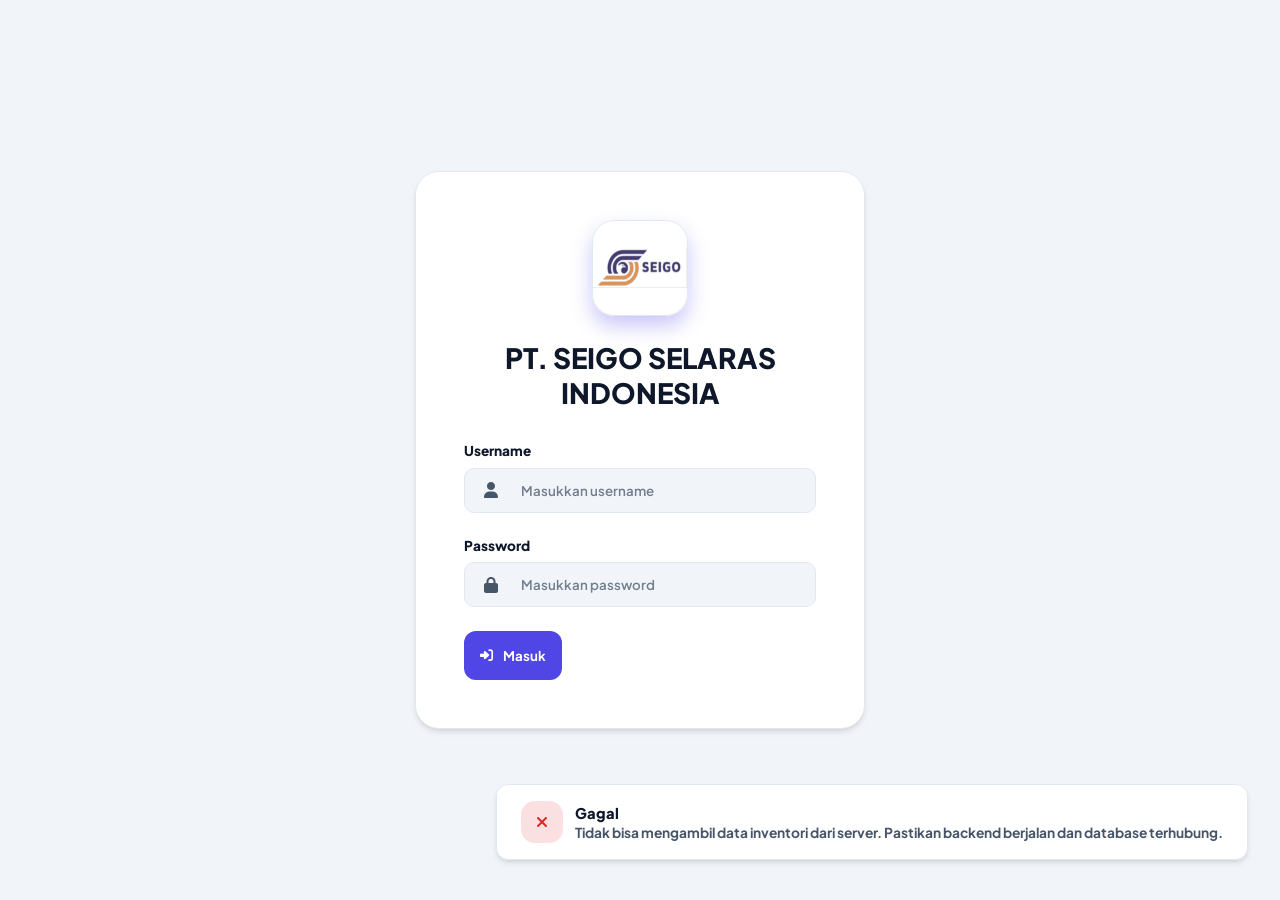
==== commit ea3c779b: "Add files via upload" ====
--- a/index.html
+++ b/index.html
@@ -3,10 +3,10 @@
 <head>
     <meta charset="UTF-8">
     <meta name="viewport" content="width=device-width, initial-scale=1.0">
-    <title>Gudang PT. SEIGO SELARAS INDONESIA</title>
+    <title>PT. SEIGO SELARAS INDONESIA</title>
     <link href="https://fonts.googleapis.com/css2?family=Plus+Jakarta+Sans:wght@400;500;600;700;800&display=swap" rel="stylesheet">
     <link rel="stylesheet" href="https://cdnjs.cloudflare.com/ajax/libs/font-awesome/6.4.0/css/all.min.css">
-    <link rel="stylesheet" href="static/style.css?v=2.3">
+    <link rel="stylesheet" href="static/style.css?v=2.7">
     <script src="https://cdn.jsdelivr.net/npm/chart.js"></script>
 </head>
 <body>
@@ -27,10 +27,9 @@
         <div class="login-card glassmorphism">
             <div class="login-header">
                 <div class="brand-icon">
-                    <i class="fas fa-warehouse"></i>
+                    <img src="static/logo-seigo.png" alt="SEIGO">
                 </div>
                 <h2>PT. SEIGO SELARAS INDONESIA</h2>
-                <p>Silakan masuk untuk mengelola inventori</p>
             </div>
             <div class="login-form">
                 <div class="form-group">
@@ -49,7 +48,7 @@
                 </div>
                 <button class="btn-primary" onclick="handleLogin()">
                     <i class="fas fa-sign-in-alt"></i>
-                    <span>Masuk ke Sistem</span>
+                    <span>Masuk</span>
                 </button>
                 <p id="login-error" class="error-text" style="display: none;">Username atau password salah!</p>
             </div>
@@ -62,17 +61,18 @@
             <div class="sidebar-header">
                 <div class="brand">
                     <div class="brand-icon">
-                        <i class="fas fa-warehouse"></i>
-                    </div>
-                    <span>Gudang PT. SSI</span>
+                        <img src="static/logo-seigo.png" alt="SEIGO">
+                    </div>
+                    <span>PT. SSI</span>
                 </div>
             </div>
             
             <nav class="sidebar-nav">
                 <div class="nav-label">Menu Utama</div>
                 <ul>
-                    <li id="nav-dashboard" class="active"><a href="#" onclick="showSection('dashboard')"><i class="fas fa-th-large"></i> <span>Dashboard</span></a></li>
-                    <li id="nav-inventory"><a href="#" onclick="showSection('inventory')"><i class="fas fa-box-open"></i> <span>Inventori</span></a></li>
+                    <li id="nav-dashboard" class="active"><a href="#" onclick="showSection('dashboard')"><i class="fas fa-chart-line"></i> <span>Forecast Kebutuhan</span></a></li>
+                    <li id="nav-planning"><a href="#" onclick="showSection('planning')"><i class="fas fa-industry"></i> <span>Perencanaan Produksi</span></a></li>
+                    <li id="nav-inventory"><a href="#" onclick="showSection('inventory')"><i class="fas fa-box-open"></i> <span>Data Stok</span></a></li>
                     <li id="nav-predictions"><a href="#" onclick="showSection('predictions')"><i class="fas fa-chart-line"></i> <span>Laporan Prediksi</span></a></li>
                 </ul>
 
@@ -84,9 +84,9 @@
 
             <div class="sidebar-footer">
                 <div class="user-card">
-                    <img src="https://ui-avatars.com/api/?name=Admin+Gudang&background=4f46e5&color=fff" alt="User">
+                    <img src="https://ui-avatars.com/api/?name=Admin+PPIC&background=4f46e5&color=fff" alt="User">
                     <div class="user-info">
-                        <div class="user-name">Admin Gudang</div>
+                        <div class="user-name">Admin PPIC</div>
                         <div class="user-role">Super Admin</div>
                     </div>
                 </div>
@@ -189,7 +189,7 @@
                     <div class="card glassmorphism" style="margin-bottom: 2rem;">
                         <div class="card-header">
                             <div class="header-icon"><i class="fas fa-chart-line"></i></div>
-                            <h3>Grafik Barang Keluar (7 Hari Terakhir)</h3>
+                            <h3>Tren Permintaan (12 Bulan Terakhir)</h3>
                         </div>
                         <div class="chart-box">
                             <canvas id="transactionChart"></canvas>
@@ -382,27 +382,100 @@
                         </div>
                     </div>
 
-                    <div class="dashboard-grid single-col">
-                        <!-- Layout Recommendation Section -->
-                        <div class="card glassmorphism">
-                            <div class="card-header">
-                                <div class="header-icon"><i class="fas fa-warehouse"></i></div>
-                                <h3>Rekomendasi Tata Letak</h3>
-                            </div>
-                            <div class="layout-editor-box">
-                                <div class="layout-text">
-                                    <p>Atur posisi penyimpanan optimal.</p>
-                                    <div class="layout-input-group">
-                                        <input type="text" id="new-location-input" placeholder="Contoh: A-01...">
-                                        <button class="btn-save-layout" onclick="saveNewLayout()">
-                                            <i class="fas fa-save"></i> Simpan
-                                        </button>
-                                    </div>
-                                </div>
-                                <div class="layout-visual-hint" onclick="openShelfVisualization()">
-                                    <i class="fas fa-th"></i>
-                                    <span>Visual Rak</span>
-                                </div>
+                    <div class="dashboard-grid single-col"></div>
+                </section>
+
+                <section id="section-planning" class="app-section" style="display: none;">
+                    <div class="section-header">
+                        <div class="header-with-action">
+                            <div>
+                                <h1>Perencanaan <span class="text-gradient">Produksi</span></h1>
+                                <p>Gunakan hasil forecast kebutuhan untuk menyusun rencana produksi dan pengadaan.</p>
+                            </div>
+                        </div>
+                    </div>
+                    <div class="card glassmorphism" style="margin-bottom: 2rem;">
+                        <div class="card-header">
+                            <div class="header-icon"><i class="fas fa-clipboard-check"></i></div>
+                            <h3>Work Order Produksi</h3>
+                        </div>
+                        <div class="form-container">
+                            <div class="form-row">
+                                <div class="form-group">
+                                    <label>Perusahaan</label>
+                                    <input type="text" id="wo-perusahaan" placeholder="PT. ..." readonly>
+                                </div>
+                                <div class="form-group">
+                                    <label>Barang</label>
+                                    <input type="text" id="wo-barang" placeholder="Nama barang" readonly>
+                                </div>
+                            </div>
+                            <div class="form-row">
+                                <div class="form-group">
+                                    <label>Target Bulan</label>
+                                    <input type="text" id="wo-target-month" placeholder="YYYY-MM-01" readonly>
+                                </div>
+                                <div class="form-group">
+                                    <label>Qty Produksi</label>
+                                    <input type="number" id="wo-qty" placeholder="0" min="1">
+                                </div>
+                                <div class="form-group">
+                                    <label>Satuan</label>
+                                    <input type="text" id="wo-unit" list="unit-options" placeholder="pcs / kg / roll">
+                                </div>
+                            </div>
+                            <div class="form-row">
+                                <div class="form-group">
+                                    <label>Due Date</label>
+                                    <input type="date" id="wo-due-date">
+                                </div>
+                                <div class="form-group">
+                                    <label>Catatan</label>
+                                    <input type="text" id="wo-notes" placeholder="Catatan tambahan (opsional)">
+                                </div>
+                            </div>
+                            <div class="form-actions" style="margin-top: 1rem; display: flex; gap: 10px; flex-wrap: wrap;">
+                                <button class="btn-primary" onclick="fillWorkOrderFromLastForecast()" style="width: auto;">
+                                    <i class="fas fa-wand-magic-sparkles"></i> Ambil dari Forecast Terakhir
+                                </button>
+                                <button class="btn-primary" onclick="createWorkOrder()" style="width: auto;">
+                                    <i class="fas fa-plus"></i> Buat Work Order
+                                </button>
+                                <button class="btn-text" onclick="showSection('dashboard')" style="width: auto;">
+                                    <i class="fas fa-chart-line"></i> Buka Forecast Kebutuhan
+                                </button>
+                                <button class="btn-text" onclick="showSection('predictions')" style="width: auto;">
+                                    <i class="fas fa-file-alt"></i> Buka Laporan Prediksi
+                                </button>
+                                <button class="btn-text" onclick="showSection('inventory')" style="width: auto;">
+                                    <i class="fas fa-box-open"></i> Buka Data Stok
+                                </button>
+                            </div>
+                        </div>
+                    </div>
+
+                    <div class="card glassmorphism">
+                        <div class="card-header">
+                            <div class="header-icon"><i class="fas fa-list-check"></i></div>
+                            <h3>Daftar Work Order</h3>
+                        </div>
+                        <div class="table-container">
+                            <table class="modern-table">
+                                <thead>
+                                    <tr>
+                                        <th>Tanggal</th>
+                                        <th>Perusahaan</th>
+                                        <th>Barang</th>
+                                        <th>Target</th>
+                                        <th>Qty</th>
+                                        <th>Status</th>
+                                        <th>Aksi</th>
+                                    </tr>
+                                </thead>
+                                <tbody id="workorder-table-body"></tbody>
+                            </table>
+                            <div id="workorder-empty" class="empty-state" style="display:none;">
+                                Belum ada work order.
                             </div>
                         </div>
                     </div>
@@ -413,8 +486,8 @@
                     <div class="section-header">
                         <div class="header-with-action">
                                 <div>
-                                    <h1>Status <span class="text-gradient">Inventori Aktif</span></h1>
-                                    <p>Kelola ketersediaan barang dan update status stok secara instan.</p>
+                                    <h1>Data <span class="text-gradient">Stok</span></h1>
+                                    <p>Data stok dan transaksi digunakan sebagai input untuk forecast kebutuhan PPIC.</p>
                                 </div>
                                 <div class="header-buttons">
                                      <button class="btn-primary btn-small" onclick="toggleAddForm()">
@@ -617,25 +690,6 @@
         </main>
     </div>
 
-    <!-- Shelf Visualization Modal -->
-    <div id="shelf-modal" class="modal">
-        <div class="modal-content glassmorphism">
-            <div class="modal-header">
-                <h3>Visualisasi Rak Gudang</h3>
-                <span class="close" onclick="closeShelfVisualization()">&times;</span>
-            </div>
-            <div class="shelf-grid-container">
-                <div class="shelf-legend">
-                    <div class="legend-item"><span class="dot occupied"></span> Terisi</div>
-                    <div class="legend-item"><span class="dot empty"></span> Kosong</div>
-                </div>
-                <div class="warehouse-grid" id="warehouse-grid">
-                    <!-- Grid generated by JS -->
-                </div>
-            </div>
-        </div>
-    </div>
-
     <datalist id="unit-options">
         <option value="pcs"></option>
         <option value="kg"></option>
@@ -645,9 +699,24 @@
         <option value="set"></option>
     </datalist>
 
+    <div id="workorder-modal" class="modal">
+        <div class="modal-content">
+            <div class="modal-header">
+                <h3>Work Order Produksi</h3>
+                <span class="close" onclick="closeWorkOrderModal()">&times;</span>
+            </div>
+            <div id="workorder-modal-body" style="margin-top: 1rem;"></div>
+            <div class="form-actions">
+                <button class="btn-text" type="button" onclick="closeWorkOrderModal()">Tutup</button>
+                <button class="btn-primary" type="button" onclick="saveWorkOrderModal()" style="width:auto;">Simpan</button>
+                <button class="btn-primary" type="button" onclick="printWorkOrderModal()" style="width:auto;">Print</button>
+            </div>
+        </div>
+    </div>
+
     <div id="toast-container" class="toast-container"></div>
 
     <script src="https://cdnjs.cloudflare.com/ajax/libs/xlsx/0.18.5/xlsx.full.min.js"></script>
-    <script src="static/script.js?v=1.7"></script>
+    <script src="static/script.js?v=1.8"></script>
 </body>
 </html>
--- a/static/style.css
+++ b/static/style.css
@@ -1,1279 +1,1348 @@
-
-:root {
-    --primary: #4f46e5;
-    --primary-light: #818cf8;
-    --primary-dark: #3730a3;
-    --secondary: #9333ea;
-    --accent: #06b6d4;
-    --success: #059669;
-    --warning: #d97706;
-    --danger: #dc2626;
-    --bg-main: #f1f5f9;
-    --sidebar-bg: #ffffff;
-    --card-bg: #ffffff;
-    --text-main: #0f172a;
-    --text-muted: #475569;
-    --glass-border: #e2e8f0;
-    --shadow-premium: 0 4px 6px -1px rgb(0 0 0 / 0.1), 0 2px 4px -2px rgb(0 0 0 / 0.1);
-    --radius-xl: 24px;
-    --radius-lg: 16px;
-    --radius-md: 12px;
-    --transition: all 0.3s cubic-bezier(0.4, 0, 0.2, 1);
-    --ring: 0 0 0 4px rgba(79, 70, 229, 0.18);
-    --ring-strong: 0 0 0 4px rgba(79, 70, 229, 0.28);
-    --surface-1: rgba(255, 255, 255, 0.72);
-    --surface-2: rgba(255, 255, 255, 0.9);
-}
-
-[data-theme="dark"] {
-    --bg-main: #0f172a;
-    --sidebar-bg: #1e293b;
-    --card-bg: #1e293b;
-    --text-main: #f8fafc;
-    --text-muted: #94a3b8;
-    --glass-border: #334155;
-    --shadow-premium: 0 10px 15px -3px rgb(0 0 0 / 0.5);
-    --ring: 0 0 0 4px rgba(129, 140, 248, 0.20);
-    --ring-strong: 0 0 0 4px rgba(129, 140, 248, 0.30);
-    --surface-1: rgba(30, 41, 59, 0.65);
-    --surface-2: rgba(30, 41, 59, 0.9);
-}
-
-* {
-    margin: 0;
+
+:root {
+    --primary: #4f46e5;
+    --primary-light: #818cf8;
+    --primary-dark: #3730a3;
+    --secondary: #9333ea;
+    --accent: #06b6d4;
+    --success: #059669;
+    --warning: #d97706;
+    --danger: #dc2626;
+    --bg-main: #f1f5f9;
+    --sidebar-bg: #ffffff;
+    --card-bg: #ffffff;
+    --text-main: #0f172a;
+    --text-muted: #475569;
+    --glass-border: #e2e8f0;
+    --shadow-premium: 0 4px 6px -1px rgb(0 0 0 / 0.1), 0 2px 4px -2px rgb(0 0 0 / 0.1);
+    --radius-xl: 24px;
+    --radius-lg: 16px;
+    --radius-md: 12px;
+    --transition: all 0.3s cubic-bezier(0.4, 0, 0.2, 1);
+    --ring: 0 0 0 4px rgba(79, 70, 229, 0.18);
+    --ring-strong: 0 0 0 4px rgba(79, 70, 229, 0.28);
+    --surface-1: rgba(255, 255, 255, 0.72);
+    --surface-2: rgba(255, 255, 255, 0.9);
+}
+
+[data-theme="dark"] {
+    --bg-main: #0f172a;
+    --sidebar-bg: #1e293b;
+    --card-bg: #1e293b;
+    --text-main: #f8fafc;
+    --text-muted: #94a3b8;
+    --glass-border: #334155;
+    --shadow-premium: 0 10px 15px -3px rgb(0 0 0 / 0.5);
+    --ring: 0 0 0 4px rgba(129, 140, 248, 0.20);
+    --ring-strong: 0 0 0 4px rgba(129, 140, 248, 0.30);
+    --surface-1: rgba(30, 41, 59, 0.65);
+    --surface-2: rgba(30, 41, 59, 0.9);
+}
+
+* {
+    margin: 0;
+    padding: 0;
+    box-sizing: border-box;
+    font-family: 'Plus Jakarta Sans', sans-serif;
+}
+
+body {
+    background: var(--bg-main);
+    color: var(--text-main);
+    min-height: 100vh;
+    transition: var(--transition);
+    -webkit-font-smoothing: antialiased;
+    -moz-osx-font-smoothing: grayscale;
+    overflow-x: hidden;
+}
+
+.glass-bg {
+    position: fixed;
+    inset: 0;
+    z-index: -1;
+    pointer-events: none;
+    background:
+        radial-gradient(1200px 600px at 10% 10%, rgba(79, 70, 229, 0.14), transparent 60%),
+        radial-gradient(1000px 600px at 90% 20%, rgba(6, 182, 212, 0.12), transparent 55%),
+        radial-gradient(900px 500px at 70% 90%, rgba(147, 51, 234, 0.10), transparent 55%);
+}
+
+.blob-3 {
+    position: absolute;
+    inset: -20% -20% auto auto;
+    width: 520px;
+    height: 520px;
+    background: radial-gradient(circle at 30% 30%, rgba(79, 70, 229, 0.30), rgba(6, 182, 212, 0.12), transparent 70%);
+    filter: blur(18px);
+    opacity: 0.9;
+    transform: translate3d(0,0,0);
+    animation: floatBlob 10s ease-in-out infinite;
+}
+
+@keyframes floatBlob {
+    0%, 100% { transform: translate(0, 0) scale(1); }
+    50% { transform: translate(-22px, 18px) scale(1.03); }
+}
+
+.glassmorphism {
+    background: var(--surface-2);
+    border: 1px solid var(--glass-border);
+    box-shadow: var(--shadow-premium);
+    backdrop-filter: blur(14px);
+}
+
+.app-container {
+    display: flex;
+    min-height: 100vh;
+}
+
+/* Sidebar */
+.sidebar {
+    width: 280px;
+    background: var(--sidebar-bg);
+    border-right: 1px solid var(--glass-border);
+    padding: 2.5rem 1.5rem;
+    position: sticky;
+    top: 0;
+    height: 100vh;
+    display: flex;
+    flex-direction: column;
+    z-index: 100;
+}
+
+.main-content {
+    flex: 1;
+    padding: 2.5rem 3.5rem;
+    max-width: 1600px;
+    margin: 0 auto;
+    width: 100%;
+}
+
+.top-header {
+    position: sticky;
+    top: 0;
+    z-index: 120;
+    display: flex;
+    align-items: center;
+    justify-content: space-between;
+    gap: 1rem;
+    padding: 1rem 1.25rem;
+    margin: -0.5rem -0.75rem 2rem;
+    border: 1px solid var(--glass-border);
+    border-radius: var(--radius-lg);
+    background: var(--surface-1);
+    backdrop-filter: blur(12px);
+}
+
+.header-left, .header-right {
+    display: flex;
+    align-items: center;
+    gap: 0.75rem;
+}
+
+.date-display {
+    display: inline-flex;
+    align-items: center;
+    gap: 10px;
+    padding: 0.6rem 0.9rem;
+    background: var(--card-bg);
+    border: 1px solid var(--glass-border);
+    border-radius: 999px;
+    box-shadow: 0 1px 0 rgba(0,0,0,0.03);
+    color: var(--text-muted);
+    font-weight: 800;
+    font-size: 0.9rem;
+}
+
+.icon-btn {
+    width: 44px;
+    height: 44px;
+    border-radius: 999px;
+    border: 1px solid var(--glass-border);
+    background: var(--card-bg);
+    color: var(--text-main);
+    display: inline-flex;
+    align-items: center;
+    justify-content: center;
+    cursor: pointer;
+    transition: var(--transition);
+}
+
+.icon-btn:hover {
+    transform: translateY(-1px);
+    box-shadow: var(--shadow-premium);
+}
+
+.icon-btn:focus-visible {
+    outline: none;
+    box-shadow: var(--ring-strong);
+}
+
+.sidebar-toggle {
+    display: none;
+}
+
+.content-body {
+    padding: 0.25rem;
+}
+
+/* Login Page Fix */
+.login-container {
+    position: fixed;
+    top: 0;
+    left: 0;
+    width: 100%;
+    height: 100%;
+    background: var(--bg-main);
+    display: flex;
+    align-items: center;
+    justify-content: center;
+    z-index: 2000;
+}
+
+.login-card {
+    width: 100%;
+    max-width: 450px;
+    background: var(--card-bg);
+    padding: 3rem;
+    border-radius: var(--radius-xl);
+    box-shadow: var(--shadow-premium);
+    text-align: center;
+    border: 1px solid var(--glass-border);
+}
+
+.login-header .brand-icon {
+    width: 96px;
+    height: 96px;
+    background: transparent;
+    border: 1px solid var(--glass-border);
+    color: var(--primary);
+    border-radius: 22px;
     padding: 0;
-    box-sizing: border-box;
-    font-family: 'Plus Jakarta Sans', sans-serif;
-}
-
-body {
-    background: var(--bg-main);
-    color: var(--text-main);
-    min-height: 100vh;
-    transition: var(--transition);
-    -webkit-font-smoothing: antialiased;
-    -moz-osx-font-smoothing: grayscale;
-    overflow-x: hidden;
-}
-
-.glass-bg {
-    position: fixed;
-    inset: 0;
-    z-index: -1;
-    pointer-events: none;
-    background:
-        radial-gradient(1200px 600px at 10% 10%, rgba(79, 70, 229, 0.14), transparent 60%),
-        radial-gradient(1000px 600px at 90% 20%, rgba(6, 182, 212, 0.12), transparent 55%),
-        radial-gradient(900px 500px at 70% 90%, rgba(147, 51, 234, 0.10), transparent 55%);
-}
-
-.blob-3 {
-    position: absolute;
-    inset: -20% -20% auto auto;
-    width: 520px;
-    height: 520px;
-    background: radial-gradient(circle at 30% 30%, rgba(79, 70, 229, 0.30), rgba(6, 182, 212, 0.12), transparent 70%);
-    filter: blur(18px);
-    opacity: 0.9;
-    transform: translate3d(0,0,0);
-    animation: floatBlob 10s ease-in-out infinite;
-}
-
-@keyframes floatBlob {
-    0%, 100% { transform: translate(0, 0) scale(1); }
-    50% { transform: translate(-22px, 18px) scale(1.03); }
-}
-
-.glassmorphism {
-    background: var(--surface-2);
-    border: 1px solid var(--glass-border);
-    box-shadow: var(--shadow-premium);
-    backdrop-filter: blur(14px);
-}
-
-.app-container {
-    display: flex;
-    min-height: 100vh;
-}
-
-/* Sidebar */
-.sidebar {
-    width: 280px;
-    background: var(--sidebar-bg);
-    border-right: 1px solid var(--glass-border);
-    padding: 2.5rem 1.5rem;
-    position: sticky;
-    top: 0;
-    height: 100vh;
-    display: flex;
-    flex-direction: column;
-    z-index: 100;
-}
-
-.main-content {
-    flex: 1;
-    padding: 2.5rem 3.5rem;
-    max-width: 1600px;
-    margin: 0 auto;
-    width: 100%;
-}
-
-.top-header {
-    position: sticky;
-    top: 0;
-    z-index: 120;
-    display: flex;
-    align-items: center;
-    justify-content: space-between;
-    gap: 1rem;
-    padding: 1rem 1.25rem;
-    margin: -0.5rem -0.75rem 2rem;
-    border: 1px solid var(--glass-border);
-    border-radius: var(--radius-lg);
-    background: var(--surface-1);
-    backdrop-filter: blur(12px);
-}
-
-.header-left, .header-right {
-    display: flex;
-    align-items: center;
-    gap: 0.75rem;
-}
-
-.date-display {
-    display: inline-flex;
-    align-items: center;
-    gap: 10px;
-    padding: 0.6rem 0.9rem;
-    background: var(--card-bg);
-    border: 1px solid var(--glass-border);
-    border-radius: 999px;
-    box-shadow: 0 1px 0 rgba(0,0,0,0.03);
-    color: var(--text-muted);
-    font-weight: 800;
-    font-size: 0.9rem;
-}
-
-.icon-btn {
-    width: 44px;
-    height: 44px;
-    border-radius: 999px;
-    border: 1px solid var(--glass-border);
-    background: var(--card-bg);
-    color: var(--text-main);
-    display: inline-flex;
-    align-items: center;
-    justify-content: center;
-    cursor: pointer;
-    transition: var(--transition);
-}
-
-.icon-btn:hover {
-    transform: translateY(-1px);
-    box-shadow: var(--shadow-premium);
-}
-
-.icon-btn:focus-visible {
-    outline: none;
-    box-shadow: var(--ring-strong);
-}
-
-.sidebar-toggle {
-    display: none;
-}
-
-.content-body {
-    padding: 0.25rem;
-}
-
-/* Login Page Fix */
-.login-container {
-    position: fixed;
-    top: 0;
-    left: 0;
-    width: 100%;
-    height: 100%;
-    background: var(--bg-main);
     display: flex;
     align-items: center;
     justify-content: center;
-    z-index: 2000;
+    margin: 0 auto 1.5rem;
+    box-shadow: 0 10px 20px rgba(79, 70, 229, 0.3);
+    overflow: hidden;
+}
+
+.login-header .brand-icon img {
+    width: 100%;
+    height: 100%;
+    object-fit: contain;
+    display: block;
+}
+
+.login-header h2 {
+    font-size: 1.75rem;
+    font-weight: 800;
+    margin-bottom: 0.5rem;
+}
+
+.login-form {
+    margin-top: 2rem;
+    text-align: left;
+}
+
+.login-form .form-group {
+    margin-bottom: 1.5rem;
+}
+
+.custom-input-wrapper {
+    position: relative;
+}
+
+.custom-input-wrapper .select-icon {
+    position: absolute;
+    left: 1.25rem;
+    top: 50%;
+    transform: translateY(-50%);
+    color: var(--text-muted);
+}
+
+.custom-input-wrapper input {
+    padding-left: 3.5rem;
+    width: 100%;
+}
+
+.error-text {
+    color: var(--danger);
+    font-size: 0.85rem;
+    font-weight: 700;
+    margin-top: 1rem;
+    text-align: center;
+}
+
+/* Sidebar Brand Fix */
+.brand {
+    display: flex;
+    align-items: center;
+    gap: 12px;
+    padding: 0.5rem;
+}
+
+.sidebar .brand {
+    width: 100%;
+    flex-direction: column;
+    align-items: center;
+    gap: 10px;
+    padding: 0;
 }
 
-.login-card {
-    width: 100%;
-    max-width: 450px;
-    background: var(--card-bg);
-    padding: 3rem;
-    border-radius: var(--radius-xl);
-    box-shadow: var(--shadow-premium);
-    text-align: center;
+.brand .brand-icon {
+    width: 56px;
+    height: 56px;
+    background: transparent;
     border: 1px solid var(--glass-border);
-}
-
-.login-header .brand-icon {
-    width: 70px;
-    height: 70px;
-    background: var(--primary);
-    color: white;
-    border-radius: 20px;
+    color: var(--primary);
+    border-radius: 14px;
+    padding: 0;
     display: flex;
     align-items: center;
     justify-content: center;
-    font-size: 2rem;
-    margin: 0 auto 1.5rem;
-    box-shadow: 0 10px 20px rgba(79, 70, 229, 0.3);
+    overflow: hidden;
+}
+
+.sidebar .brand .brand-icon {
+    width: 220px;
+    height: 64px;
+    border-radius: 16px;
 }
 
-.login-header h2 {
-    font-size: 1.75rem;
-    font-weight: 800;
-    margin-bottom: 0.5rem;
-}
-
-.login-form {
-    margin-top: 2rem;
-    text-align: left;
-}
-
-.login-form .form-group {
-    margin-bottom: 1.5rem;
-}
-
-.custom-input-wrapper {
-    position: relative;
-}
-
-.custom-input-wrapper .select-icon {
-    position: absolute;
-    left: 1.25rem;
-    top: 50%;
-    transform: translateY(-50%);
-    color: var(--text-muted);
-}
-
-.custom-input-wrapper input {
-    padding-left: 3.5rem;
-    width: 100%;
-}
-
-.error-text {
-    color: var(--danger);
-    font-size: 0.85rem;
-    font-weight: 700;
-    margin-top: 1rem;
-    text-align: center;
-}
-
-/* Sidebar Brand Fix */
-.brand {
-    display: flex;
-    align-items: center;
-    gap: 12px;
-    padding: 0.5rem;
-}
-
-.brand .brand-icon {
-    width: 40px;
-    height: 40px;
-    background: var(--primary);
-    color: white;
-    border-radius: 10px;
-    display: flex;
-    align-items: center;
-    justify-content: center;
-}
-
-.brand span {
-    font-weight: 800;
-    font-size: 1.1rem;
-}
-
-/* Modal & Toast Fixes */
-.modal {
-    display: none;
-    position: fixed;
-    z-index: 3000;
-    left: 0;
-    top: 0;
+.brand .brand-icon img {
     width: 100%;
     height: 100%;
-    background-color: rgba(0,0,0,0.5);
-    backdrop-filter: blur(4px);
+    object-fit: contain;
+    display: block;
+}
+
+.brand span {
+    font-weight: 800;
+    font-size: 1.1rem;
+}
+
+.sidebar .brand span {
+    text-align: center;
+    font-size: 0.95rem;
+    line-height: 1.15;
+    max-width: 220px;
 }
-
-.modal-content {
-    background: var(--card-bg);
-    margin: 5% auto;
-    padding: 2.5rem;
-    border: 1px solid var(--glass-border);
-    width: 90%;
-    max-width: 1000px;
-    border-radius: var(--radius-xl);
-    box-shadow: var(--shadow-premium);
-}
-
-.toast-container {
-    position: fixed;
-    bottom: 2rem;
-    right: 2rem;
-    z-index: 4000;
-}
-
-.toast {
-    background: var(--card-bg);
-    border: 1px solid var(--glass-border);
-    padding: 1rem 1.5rem;
-    border-radius: var(--radius-md);
-    box-shadow: var(--shadow-premium);
-    margin-bottom: 0.5rem;
-    display: flex;
-    align-items: center;
-    gap: 12px;
-    font-weight: 700;
-    min-width: 300px;
-    opacity: 0;
-    transform: translateY(8px);
-    transition: var(--transition);
-}
-
-.toast.show {
-    opacity: 1;
-    transform: translateY(0);
-}
-
-.toast-icon {
-    width: 42px;
-    height: 42px;
-    border-radius: 14px;
-    display: flex;
-    align-items: center;
-    justify-content: center;
-    background: rgba(79, 70, 229, 0.12);
-    color: var(--primary);
-}
-
-.toast.success .toast-icon {
-    background: rgba(5, 150, 105, 0.14);
-    color: var(--success);
-}
-
-.toast.error .toast-icon {
-    background: rgba(220, 38, 38, 0.14);
-    color: var(--danger);
-}
-
-.toast-body {
-    display: grid;
-    gap: 2px;
-}
-
-.toast-title {
-    font-weight: 900;
-    font-size: 0.92rem;
-}
-
-.toast-msg {
-    font-weight: 700;
-    color: var(--text-muted);
-    font-size: 0.86rem;
-}
-
-/* Shelf Visualization */
-.warehouse-grid {
-    display: grid;
-    grid-template-columns: repeat(10, 1fr);
-    gap: 10px;
-    margin-top: 2rem;
-}
-
-.shelf-cell {
-    aspect-ratio: 1;
-    background: var(--bg-main);
-    border: 1px solid var(--glass-border);
-    border-radius: 8px;
-    display: flex;
-    align-items: center;
-    justify-content: center;
-    font-size: 0.75rem;
-    font-weight: 800;
-}
-
-.shelf-cell.occupied {
-    background: var(--primary);
-    color: white;
-}
-
-/* Clarity Improvements */
-.card {
-    background: var(--card-bg);
-    border: 1px solid var(--glass-border);
-    border-radius: var(--radius-lg);
-    padding: 2rem;
-    box-shadow: var(--shadow-premium);
-    margin-bottom: 1.5rem;
-}
-
-.card-header {
-    display: flex;
-    align-items: center;
-    gap: 12px;
-    margin-bottom: 1.25rem;
-}
-
-.card-header h3 {
-    font-size: 1.1rem;
-    font-weight: 900;
-}
-
-.header-icon {
-    width: 42px;
-    height: 42px;
-    border-radius: 14px;
-    display: flex;
-    align-items: center;
-    justify-content: center;
-    background: rgba(79, 70, 229, 0.12);
-    color: var(--primary);
-}
-
-.welcome-section h1 {
-    font-size: 2.5rem;
-    font-weight: 800;
-    color: var(--text-main);
-    letter-spacing: -1px;
-}
-
-.welcome-section p {
-    margin-top: 0.5rem;
-    color: var(--text-muted);
-    font-weight: 700;
-}
-
-.kpi-grid {
-    display: grid;
-    grid-template-columns: repeat(4, minmax(0, 1fr));
-    gap: 1rem;
-    margin: 1.5rem 0 2rem;
-}
-
-.kpi-card {
-    background: var(--card-bg);
-    border: 1px solid var(--glass-border);
-    padding: 1.5rem;
-    border-radius: var(--radius-md);
-    display: flex;
-    align-items: center;
-    gap: 1rem;
-    box-shadow: 0 1px 0 rgba(0,0,0,0.02);
-    transition: var(--transition);
-}
-
-.kpi-card:hover {
-    transform: translateY(-2px);
-    box-shadow: var(--shadow-premium);
-}
-.kpi-value {
-    font-size: 1.75rem;
-    font-weight: 800;
-    color: var(--primary);
-}
-
-.kpi-label {
-    font-size: 0.85rem;
-    font-weight: 600;
-    color: var(--text-muted);
-}
-
-/* Sidebar Cleanup */
-.sidebar {
-    background: var(--sidebar-bg);
-    border-right: 1px solid var(--glass-border);
-    padding: 2rem 1rem;
-}
-
-.sidebar-nav {
-    flex: 1;
-    min-height: 0;
-    overflow: auto;
-    padding-right: 6px;
-    margin-top: 0.75rem;
-}
-
-.sidebar-nav::-webkit-scrollbar {
-    width: 10px;
-}
-
-.sidebar-nav::-webkit-scrollbar-thumb {
-    background: rgba(148, 163, 184, 0.35);
-    border-radius: 999px;
-    border: 3px solid transparent;
-    background-clip: content-box;
-}
-
-.sidebar-nav::-webkit-scrollbar-track {
-    background: transparent;
-}
-
-.sidebar-nav a {
-    color: var(--text-muted);
-    font-weight: 600;
-    padding: 0.8rem 1rem;
-    border-radius: 10px;
-    display: flex;
-    align-items: center;
-    gap: 10px;
-    text-decoration: none;
-    transition: var(--transition);
-}
-
-.sidebar-nav ul {
-    list-style: none;
-    padding: 0;
-    margin: 0.5rem 0 1.5rem;
-    display: grid;
-    gap: 0.35rem;
-}
-
-.sidebar-nav a:hover {
-    background: rgba(79, 70, 229, 0.08);
-    color: var(--text-main);
-}
-
-.nav-label {
-    font-size: 0.75rem;
-    font-weight: 900;
-    letter-spacing: 0.08em;
-    text-transform: uppercase;
-    color: var(--text-muted);
-    padding: 0.75rem 0.8rem 0.25rem;
-}
-
-.sidebar-nav li.active a {
-    background: var(--primary);
-    color: #fff;
-}
-
-.sidebar-footer {
-    margin-top: auto;
-    padding-top: 1.5rem;
-    border-top: 1px solid var(--glass-border);
-}
-
-.user-card {
-    display: flex;
-    align-items: center;
-    gap: 12px;
-    padding: 0.75rem;
-    background: var(--bg-main);
-    border-radius: var(--radius-md);
-    margin-bottom: 1rem;
-}
-
-.user-card img {
-    width: 40px;
-    height: 40px;
-    border-radius: 10px;
-}
-
-.user-name {
-    font-size: 0.85rem;
-    font-weight: 800;
-}
-
-.user-role {
-    font-size: 0.7rem;
-    color: var(--text-muted);
-}
-
-.btn-logout {
-    width: 100%;
-    padding: 0.8rem;
-    background: rgba(220, 38, 38, 0.1);
-    color: var(--danger);
-    border: none;
-    border-radius: 10px;
-    font-weight: 700;
-    cursor: pointer;
-    display: flex;
-    align-items: center;
-    justify-content: center;
-    gap: 8px;
-    transition: var(--transition);
-}
-
-.btn-logout:hover {
-    background: var(--danger);
-    color: white;
-}
-
-/* Table Readability */
-.modern-table {
-    width: 100%;
-    border-collapse: collapse;
-}
-
-.modern-table th {
-    background: rgba(0,0,0,0.02);
-    padding: 1rem;
-    text-align: left;
-    font-weight: 700;
-    color: var(--text-muted);
-    border-bottom: 2px solid var(--glass-border);
-}
-
-.modern-table td {
-    padding: 1rem;
-    border-bottom: 1px solid var(--glass-border);
-    font-size: 0.95rem;
-}
-
-.table-container {
-    width: 100%;
-    overflow: auto;
-    border-radius: var(--radius-lg);
-}
-
-.modern-table tr:hover td {
-    background: rgba(79, 70, 229, 0.04);
-}
-
-.modern-table tbody tr:nth-child(even) td {
-    background: rgba(0,0,0,0.01);
-}
-
-.edit-stock-cell {
-    display: flex;
-    align-items: center;
-    gap: 10px;
-}
-
-.stock-input {
-    width: 120px;
-    text-align: right;
-}
-
-.status-toggle {
-    width: 100%;
-    border-radius: 999px;
-    padding: 0.55rem 2.75rem 0.55rem 1rem;
-    background: var(--bg-main);
-}
-
-.status-toggle.ada {
-    border-color: rgba(5, 150, 105, 0.35);
-    background: rgba(5, 150, 105, 0.10);
-}
-
-.status-toggle.tidak-ada {
-    border-color: rgba(220, 38, 38, 0.35);
-    background: rgba(220, 38, 38, 0.10);
-}
-
-.btn-table {
-    padding: 0.6rem 0.9rem;
-    border-radius: 999px;
-    border: 1px solid var(--glass-border);
-    background: rgba(79, 70, 229, 0.10);
-    color: var(--primary);
-    font-weight: 900;
-    cursor: pointer;
-    transition: var(--transition);
-}
-
-.btn-table:hover {
-    background: rgba(79, 70, 229, 0.18);
-    transform: translateY(-1px);
-}
-
-.empty-state {
-    padding: 1.25rem;
-    text-align: center;
-    color: var(--text-muted);
-    font-weight: 800;
-}
-
-.chart-box {
-    position: relative;
-    height: 320px;
-}
-
-/* Form Controls */
-.custom-select-wrapper {
-    position: relative;
-}
-
-.custom-select-wrapper .select-icon {
-    position: absolute;
-    left: 1.25rem;
-    top: 50%;
-    transform: translateY(-50%);
-    color: var(--primary);
-    pointer-events: none;
-    z-index: 10;
-}
-
-select, input {
-    background: var(--bg-main);
-    border: 1px solid var(--glass-border);
-    padding: 0.8rem 1rem;
-    border-radius: 10px;
-    color: var(--text-main);
-    font-weight: 600;
-    transition: var(--transition);
-}
-
-select:focus, input:focus {
-    outline: none;
-    border-color: rgba(79, 70, 229, 0.45);
-    box-shadow: var(--ring);
-}
-
-select:focus-visible, input:focus-visible {
-    box-shadow: var(--ring-strong);
-}
-
-input::placeholder {
-    color: rgba(71, 85, 105, 0.75);
-}
-
-select {
-    padding-left: 3.5rem;
-    width: 100%;
-}
-
-label {
-    display: block;
-    margin-bottom: 0.55rem;
-    font-weight: 900;
-    color: var(--text-main);
-    font-size: 0.85rem;
-}
-
-.form-container {
-    display: grid;
-    gap: 1rem;
-}
-
-.form-row {
-    display: grid;
-    grid-template-columns: repeat(2, minmax(0, 1fr));
-    gap: 1rem;
-}
-
-.form-group {
-    display: flex;
-    flex-direction: column;
-}
-
-.divider {
-    height: 1px;
-    background: var(--glass-border);
-    margin: 1.25rem 0;
-}
-
-.btn-primary {
-    background: var(--primary);
-    color: #fff;
-    padding: 1rem;
-    border-radius: 12px;
-    border: none;
-    font-weight: 700;
-    cursor: pointer;
-    transition: var(--transition);
-    display: inline-flex;
-    align-items: center;
-    justify-content: center;
-    gap: 10px;
-}
-
-.btn-primary:hover {
-    background: var(--primary-dark);
-    transform: translateY(-2px);
-}
-
-.btn-primary:focus-visible {
-    outline: none;
-    box-shadow: var(--ring-strong);
-}
-
-.btn-primary.btn-small {
-    padding: 0.75rem 1rem;
-    border-radius: 12px;
-    font-weight: 900;
-}
-
-.btn-text {
-    background: transparent;
-    border: 1px solid var(--glass-border);
-    color: var(--text-muted);
-    padding: 0.75rem 1rem;
-    border-radius: 12px;
-    font-weight: 900;
-    cursor: pointer;
-    transition: var(--transition);
-}
-
-.btn-text:hover {
-    background: rgba(0,0,0,0.03);
-    color: var(--text-main);
-}
-
-.btn-text:focus-visible {
-    outline: none;
-    box-shadow: var(--ring);
-}
-
-/* Enhanced Buttons Layout */
-.action-buttons-row {
-    display: grid;
-    grid-template-columns: 1fr 1fr;
-    gap: 1rem;
-    margin-top: 1rem;
-}
-
-.btn-action {
-    padding: 0.8rem 1.2rem;
-    border-radius: 12px;
-    border: none;
-    font-weight: 700;
-    font-size: 0.9rem;
-    cursor: pointer;
-    display: flex;
-    align-items: center;
-    justify-content: center;
-    gap: 8px;
-    transition: var(--transition);
-}
-
-.btn-history {
-    background: #e0e7ff;
-    color: #4338ca;
-}
-
-.btn-history:hover {
-    background: #c7d2fe;
-    transform: translateY(-2px);
-}
-
-.btn-excel {
-    background: #dcfce7;
-    color: #15803d;
-}
-
-.btn-excel:hover {
-    background: #bbf7d0;
-    transform: translateY(-2px);
-}
-
-.btn-save-layout {
-    background: #4f46e5;
-    color: white;
-    padding: 0.8rem 1.5rem;
-    border-radius: 10px;
-    border: none;
-    font-weight: 700;
-    cursor: pointer;
-    display: flex;
-    align-items: center;
-    gap: 8px;
-    transition: var(--transition);
-}
-
-.btn-save-layout:hover {
-    background: #4338ca;
-    box-shadow: 0 4px 12px rgba(79, 70, 229, 0.3);
-}
-
-/* Dashboard Grid Variations */
-.dashboard-grid.no-chart {
-    grid-template-columns: 1.2fr 0.8fr;
-}
-
-.dashboard-grid.single-col {
-    grid-template-columns: 1fr;
-}
-
-/* Responsive Fixes */
-@media (max-width: 1024px) {
-    .dashboard-grid.no-chart {
-        grid-template-columns: 1fr;
-    }
-}
-
-/* Result Card Premium Redesign */
-.result-card {
-    background: var(--card-bg);
-    display: flex;
-    flex-direction: column;
-    justify-content: space-between;
-}
-
-.result-display {
-    text-align: center;
-    padding: 1rem 0;
-}
-
-.prediction-main {
-    margin-bottom: 2rem;
-}
-
-.prediction-value {
-    font-size: 5rem;
-    font-weight: 900;
-    color: var(--primary);
-    line-height: 1;
-    margin-bottom: 0.5rem;
-}
-
-.loading-pulse {
-    position: relative;
-    color: transparent;
-}
-
-.loading-pulse::after {
-    content: "";
-    display: inline-block;
-    width: 140px;
-    height: 16px;
-    border-radius: 999px;
-    background: linear-gradient(90deg, rgba(79, 70, 229, 0.08), rgba(79, 70, 229, 0.30), rgba(79, 70, 229, 0.08));
-    background-size: 220% 100%;
-    animation: shimmer 1.2s ease-in-out infinite;
-}
-
-@keyframes shimmer {
-    0% { background-position: 0% 50%; }
-    100% { background-position: 100% 50%; }
-}
-
-.prediction-label {
-    font-size: 1rem;
-    font-weight: 700;
-    color: var(--text-muted);
-    text-transform: uppercase;
-    letter-spacing: 1px;
-}
-
-.stock-info-grid {
-    display: grid;
-    grid-template-columns: 1fr 1fr;
-    gap: 1.5rem;
-    background: var(--bg-main);
-    padding: 1.5rem;
-    border-radius: var(--radius-lg);
-    margin-bottom: 1.5rem;
-    border: 1px solid var(--glass-border);
-}
-
-.metrics-grid {
-    padding: 1.1rem;
-    margin-top: -0.5rem;
-    background: linear-gradient(135deg, rgba(79, 70, 229, 0.10), rgba(147, 51, 234, 0.10));
-    border-color: rgba(79, 70, 229, 0.22);
-}
-
-.metrics-grid .stock-info-value {
-    font-size: 1.4rem;
-}
-
-.rop-badge {
-    display: inline-flex;
-    align-items: center;
-    justify-content: center;
-    padding: 0.45rem 0.85rem;
-    border-radius: 999px;
-    border: 1px solid var(--glass-border);
-    font-size: 0.95rem;
-    font-weight: 900;
-    width: fit-content;
-    margin: 0 auto;
-}
-
-.rop-badge--success {
-    background: rgba(5, 150, 105, 0.12);
-    border-color: rgba(5, 150, 105, 0.32);
-    color: var(--success);
-}
-
-.rop-badge--danger {
-    background: rgba(220, 38, 38, 0.12);
-    border-color: rgba(220, 38, 38, 0.32);
-    color: var(--danger);
-}
-
-.stock-info-item {
-    display: flex;
-    flex-direction: column;
-    gap: 5px;
-}
-
-.stock-info-label {
-    font-size: 0.75rem;
-    font-weight: 800;
-    color: var(--text-muted);
-    text-transform: uppercase;
-}
-
-.stock-info-value {
-    font-size: 1.75rem;
-    font-weight: 800;
-}
-
-.stock-info-value.highlight {
-    color: var(--danger);
-}
-
-/* Warning Badge for Missing History */
-.warning-badge {
-    display: none;
-    align-items: center;
-    justify-content: center;
-    gap: 10px;
-    background: #fff7ed;
-    color: #c2410c;
-    padding: 0.8rem 1rem;
-    border-radius: 12px;
-    border: 1px solid #fed7aa;
-    font-size: 0.85rem;
-    font-weight: 700;
-    margin-bottom: 1.5rem;
-    animation: fadeIn 0.3s ease;
-}
-
-.warning-badge i {
-    font-size: 1.1rem;
-}
-
-.result-footer {
-    border-top: 1px solid var(--glass-border);
-    padding-top: 1.5rem;
-}
-
-.layout-info {
-    display: flex;
-    align-items: center;
-    gap: 10px;
-    color: var(--text-muted);
-    font-weight: 600;
-}
-
-.layout-info strong {
-    color: var(--primary);
-    text-transform: uppercase;
-}
-
-.dashboard-grid {
-    display: grid;
-    gap: 1.25rem;
-    align-items: start;
-}
-
-.section-header h1 {
-    font-size: 2rem;
-    font-weight: 900;
-    letter-spacing: -0.02em;
-}
-
-.section-header p {
-    color: var(--text-muted);
-    font-weight: 700;
-    margin-top: 0.35rem;
-}
-
-.header-with-action {
-    display: flex;
-    align-items: flex-end;
-    justify-content: space-between;
-    gap: 1rem;
-    flex-wrap: wrap;
-}
-
-.text-gradient {
-    background: linear-gradient(90deg, var(--primary), var(--accent));
-    -webkit-background-clip: text;
-    background-clip: text;
-    color: transparent;
-}
-
-.layout-editor-box {
-    display: flex;
-    align-items: center;
-    justify-content: space-between;
-    gap: 1rem;
-    flex-wrap: wrap;
-    padding: 1.25rem;
-    background: var(--bg-main);
-    border: 1px solid var(--glass-border);
-    border-radius: var(--radius-lg);
-}
-
-.layout-input-group {
-    display: flex;
-    gap: 0.75rem;
-    margin-top: 0.75rem;
-    flex-wrap: wrap;
-}
-
-.layout-input-group input {
-    min-width: 220px;
-}
-
-.layout-visual-hint {
-    display: inline-flex;
-    align-items: center;
-    gap: 10px;
-    padding: 0.85rem 1rem;
-    border-radius: 14px;
-    border: 1px solid var(--glass-border);
-    background: var(--card-bg);
-    cursor: pointer;
-    font-weight: 900;
-    transition: var(--transition);
-}
-
-.layout-visual-hint:hover {
-    transform: translateY(-2px);
-    box-shadow: var(--shadow-premium);
-}
-
-.history-form {
-    padding: 1rem;
-    border-radius: var(--radius-lg);
-    background: var(--bg-main);
-    border: 1px solid var(--glass-border);
-}
-
-.form-actions {
-    display: flex;
-    gap: 10px;
-    align-items: center;
-    justify-content: flex-end;
-    flex-wrap: wrap;
-    margin-top: 1rem;
-}
-
-.modal-header {
-    display: flex;
-    align-items: center;
-    justify-content: space-between;
-    gap: 1rem;
-    padding-bottom: 1rem;
-    border-bottom: 1px solid var(--glass-border);
-}
-
-.modal-header h3 {
-    font-weight: 900;
-}
-
-.close {
-    cursor: pointer;
-    width: 40px;
-    height: 40px;
-    display: inline-flex;
-    align-items: center;
-    justify-content: center;
-    border-radius: 999px;
-    border: 1px solid var(--glass-border);
-    background: var(--card-bg);
-    font-size: 1.35rem;
-    transition: var(--transition);
-}
-
-.close:hover {
-    transform: translateY(-1px);
-    box-shadow: var(--shadow-premium);
-}
-
-.shelf-grid-container {
-    margin-top: 1.25rem;
-}
-
-.shelf-legend {
-    display: flex;
-    gap: 14px;
-    align-items: center;
-    flex-wrap: wrap;
-    color: var(--text-muted);
-    font-weight: 800;
-}
-
-.legend-item {
-    display: inline-flex;
-    align-items: center;
-    gap: 10px;
-}
-
-.dot {
-    width: 10px;
-    height: 10px;
-    border-radius: 999px;
-    display: inline-block;
-    border: 1px solid var(--glass-border);
-}
-
-.dot.occupied {
-    background: var(--primary);
-    border-color: rgba(79, 70, 229, 0.45);
-}
-
-.dot.empty {
-    background: var(--bg-main);
-}
-
-.sidebar-backdrop {
-    display: none;
-}
-
-@media (max-width: 1200px) {
-    .main-content {
-        padding: 2rem 2.25rem;
-    }
-    .kpi-grid {
-        grid-template-columns: repeat(2, minmax(0, 1fr));
-    }
-}
-
-@media (max-width: 900px) {
-    .sidebar {
-        position: fixed;
-        left: 0;
-        top: 0;
-        transform: translateX(-110%);
-        transition: var(--transition);
-        box-shadow: 0 18px 40px rgba(0,0,0,0.28);
-    }
-    .sidebar-toggle {
-        display: inline-flex;
-    }
-    .sidebar-backdrop {
-        position: fixed;
-        inset: 0;
-        background: rgba(2, 6, 23, 0.45);
-        backdrop-filter: blur(2px);
-        z-index: 99;
-        opacity: 0;
-        pointer-events: none;
-        transition: var(--transition);
-    }
-    #main-app.sidebar-open .sidebar {
-        transform: translateX(0);
-    }
-    #main-app.sidebar-open .sidebar-backdrop {
-        display: block;
-        opacity: 1;
-        pointer-events: auto;
-    }
-    .main-content {
-        padding: 1.5rem 1.25rem;
-    }
-    .form-row {
-        grid-template-columns: 1fr;
-    }
-    .action-buttons-row {
-        grid-template-columns: 1fr;
-    }
-    .stock-input {
-        width: 100%;
-    }
-}
+
+/* Modal & Toast Fixes */
+.modal {
+    display: none;
+    position: fixed;
+    z-index: 3000;
+    left: 0;
+    top: 0;
+    width: 100%;
+    height: 100%;
+    background-color: rgba(0,0,0,0.5);
+    backdrop-filter: blur(4px);
+}
+
+.modal-content {
+    background: var(--card-bg);
+    margin: 5% auto;
+    padding: 2.5rem;
+    border: 1px solid var(--glass-border);
+    width: 90%;
+    max-width: 1000px;
+    border-radius: var(--radius-xl);
+    box-shadow: var(--shadow-premium);
+    max-height: 88vh;
+    overflow: auto;
+}
+
+.toast-container {
+    position: fixed;
+    bottom: 2rem;
+    right: 2rem;
+    z-index: 4000;
+}
+
+.toast {
+    background: var(--card-bg);
+    border: 1px solid var(--glass-border);
+    padding: 1rem 1.5rem;
+    border-radius: var(--radius-md);
+    box-shadow: var(--shadow-premium);
+    margin-bottom: 0.5rem;
+    display: flex;
+    align-items: center;
+    gap: 12px;
+    font-weight: 700;
+    min-width: 300px;
+    opacity: 0;
+    transform: translateY(8px);
+    transition: var(--transition);
+}
+
+.toast.show {
+    opacity: 1;
+    transform: translateY(0);
+}
+
+.toast-icon {
+    width: 42px;
+    height: 42px;
+    border-radius: 14px;
+    display: flex;
+    align-items: center;
+    justify-content: center;
+    background: rgba(79, 70, 229, 0.12);
+    color: var(--primary);
+}
+
+.toast.success .toast-icon {
+    background: rgba(5, 150, 105, 0.14);
+    color: var(--success);
+}
+
+.toast.error .toast-icon {
+    background: rgba(220, 38, 38, 0.14);
+    color: var(--danger);
+}
+
+.toast-body {
+    display: grid;
+    gap: 2px;
+}
+
+.toast-title {
+    font-weight: 900;
+    font-size: 0.92rem;
+}
+
+.toast-msg {
+    font-weight: 700;
+    color: var(--text-muted);
+    font-size: 0.86rem;
+}
+
+/* Shelf Visualization */
+.warehouse-grid {
+    display: grid;
+    grid-template-columns: repeat(10, 1fr);
+    gap: 10px;
+    margin-top: 2rem;
+}
+
+.shelf-cell {
+    aspect-ratio: 1;
+    background: var(--bg-main);
+    border: 1px solid var(--glass-border);
+    border-radius: 8px;
+    display: flex;
+    align-items: center;
+    justify-content: center;
+    font-size: 0.75rem;
+    font-weight: 800;
+}
+
+.shelf-cell.occupied {
+    background: var(--primary);
+    color: white;
+}
+
+/* Clarity Improvements */
+.card {
+    background: var(--card-bg);
+    border: 1px solid var(--glass-border);
+    border-radius: var(--radius-lg);
+    padding: 2rem;
+    box-shadow: var(--shadow-premium);
+    margin-bottom: 1.5rem;
+}
+
+.card-header {
+    display: flex;
+    align-items: center;
+    gap: 12px;
+    margin-bottom: 1.25rem;
+}
+
+.card-header h3 {
+    font-size: 1.1rem;
+    font-weight: 900;
+}
+
+.header-icon {
+    width: 42px;
+    height: 42px;
+    border-radius: 14px;
+    display: flex;
+    align-items: center;
+    justify-content: center;
+    background: rgba(79, 70, 229, 0.12);
+    color: var(--primary);
+}
+
+.welcome-section h1 {
+    font-size: 2.5rem;
+    font-weight: 800;
+    color: var(--text-main);
+    letter-spacing: -1px;
+}
+
+.welcome-section p {
+    margin-top: 0.5rem;
+    color: var(--text-muted);
+    font-weight: 700;
+}
+
+.kpi-grid {
+    display: grid;
+    grid-template-columns: repeat(4, minmax(0, 1fr));
+    gap: 1rem;
+    margin: 1.5rem 0 2rem;
+}
+
+.kpi-card {
+    background: var(--card-bg);
+    border: 1px solid var(--glass-border);
+    padding: 1.5rem;
+    border-radius: var(--radius-md);
+    display: flex;
+    align-items: center;
+    gap: 1rem;
+    box-shadow: 0 1px 0 rgba(0,0,0,0.02);
+    transition: var(--transition);
+}
+
+.kpi-card:hover {
+    transform: translateY(-2px);
+    box-shadow: var(--shadow-premium);
+}
+.kpi-value {
+    font-size: 1.75rem;
+    font-weight: 800;
+    color: var(--primary);
+}
+
+.kpi-label {
+    font-size: 0.85rem;
+    font-weight: 600;
+    color: var(--text-muted);
+}
+
+/* Sidebar Cleanup */
+.sidebar {
+    background: var(--sidebar-bg);
+    border-right: 1px solid var(--glass-border);
+    padding: 2rem 1rem;
+}
+
+.sidebar-nav {
+    flex: 1;
+    min-height: 0;
+    overflow: auto;
+    padding-right: 6px;
+    margin-top: 0.75rem;
+}
+
+.sidebar-nav::-webkit-scrollbar {
+    width: 10px;
+}
+
+.sidebar-nav::-webkit-scrollbar-thumb {
+    background: rgba(148, 163, 184, 0.35);
+    border-radius: 999px;
+    border: 3px solid transparent;
+    background-clip: content-box;
+}
+
+.sidebar-nav::-webkit-scrollbar-track {
+    background: transparent;
+}
+
+.sidebar-nav a {
+    color: var(--text-muted);
+    font-weight: 600;
+    padding: 0.8rem 1rem;
+    border-radius: 10px;
+    display: flex;
+    align-items: center;
+    gap: 10px;
+    text-decoration: none;
+    transition: var(--transition);
+}
+
+.sidebar-nav ul {
+    list-style: none;
+    padding: 0;
+    margin: 0.5rem 0 1.5rem;
+    display: grid;
+    gap: 0.35rem;
+}
+
+.sidebar-nav a:hover {
+    background: rgba(79, 70, 229, 0.08);
+    color: var(--text-main);
+}
+
+.nav-label {
+    font-size: 0.75rem;
+    font-weight: 900;
+    letter-spacing: 0.08em;
+    text-transform: uppercase;
+    color: var(--text-muted);
+    padding: 0.75rem 0.8rem 0.25rem;
+}
+
+.sidebar-nav li.active a {
+    background: var(--primary);
+    color: #fff;
+}
+
+.sidebar-footer {
+    margin-top: auto;
+    padding-top: 1.5rem;
+    border-top: 1px solid var(--glass-border);
+}
+
+.user-card {
+    display: flex;
+    align-items: center;
+    gap: 12px;
+    padding: 0.75rem;
+    background: var(--bg-main);
+    border-radius: var(--radius-md);
+    margin-bottom: 1rem;
+}
+
+.user-card img {
+    width: 40px;
+    height: 40px;
+    border-radius: 10px;
+}
+
+.user-name {
+    font-size: 0.85rem;
+    font-weight: 800;
+}
+
+.user-role {
+    font-size: 0.7rem;
+    color: var(--text-muted);
+}
+
+.btn-logout {
+    width: 100%;
+    padding: 0.8rem;
+    background: rgba(220, 38, 38, 0.1);
+    color: var(--danger);
+    border: none;
+    border-radius: 10px;
+    font-weight: 700;
+    cursor: pointer;
+    display: flex;
+    align-items: center;
+    justify-content: center;
+    gap: 8px;
+    transition: var(--transition);
+}
+
+.btn-logout:hover {
+    background: var(--danger);
+    color: white;
+}
+
+/* Table Readability */
+.modern-table {
+    width: 100%;
+    border-collapse: collapse;
+}
+
+.modern-table th {
+    background: rgba(0,0,0,0.02);
+    padding: 1rem;
+    text-align: left;
+    font-weight: 700;
+    color: var(--text-muted);
+    border-bottom: 2px solid var(--glass-border);
+}
+
+.modern-table td {
+    padding: 1rem;
+    border-bottom: 1px solid var(--glass-border);
+    font-size: 0.95rem;
+}
+
+.table-container {
+    width: 100%;
+    overflow: auto;
+    border-radius: var(--radius-lg);
+}
+
+.modern-table tr:hover td {
+    background: rgba(79, 70, 229, 0.04);
+}
+
+.modern-table tbody tr:nth-child(even) td {
+    background: rgba(0,0,0,0.01);
+}
+
+.edit-stock-cell {
+    display: flex;
+    align-items: center;
+    gap: 10px;
+}
+
+.stock-input {
+    width: 120px;
+    text-align: right;
+}
+
+.status-toggle {
+    width: 100%;
+    border-radius: 999px;
+    padding: 0.55rem 2.75rem 0.55rem 1rem;
+    background: var(--bg-main);
+}
+
+.status-toggle.ada {
+    border-color: rgba(5, 150, 105, 0.35);
+    background: rgba(5, 150, 105, 0.10);
+}
+
+.status-toggle.tidak-ada {
+    border-color: rgba(220, 38, 38, 0.35);
+    background: rgba(220, 38, 38, 0.10);
+}
+
+.btn-table {
+    padding: 0.6rem 0.9rem;
+    border-radius: 999px;
+    border: 1px solid var(--glass-border);
+    background: rgba(79, 70, 229, 0.10);
+    color: var(--primary);
+    font-weight: 900;
+    cursor: pointer;
+    transition: var(--transition);
+}
+
+.btn-table:hover {
+    background: rgba(79, 70, 229, 0.18);
+    transform: translateY(-1px);
+}
+
+.empty-state {
+    padding: 1.25rem;
+    text-align: center;
+    color: var(--text-muted);
+    font-weight: 800;
+}
+
+.chart-box {
+    position: relative;
+    height: 320px;
+}
+
+/* Form Controls */
+.custom-select-wrapper {
+    position: relative;
+}
+
+.custom-select-wrapper .select-icon {
+    position: absolute;
+    left: 1.25rem;
+    top: 50%;
+    transform: translateY(-50%);
+    color: var(--primary);
+    pointer-events: none;
+    z-index: 10;
+}
+
+select, input {
+    background: var(--bg-main);
+    border: 1px solid var(--glass-border);
+    padding: 0.8rem 1rem;
+    border-radius: 10px;
+    color: var(--text-main);
+    font-weight: 600;
+    transition: var(--transition);
+}
+
+select:focus, input:focus {
+    outline: none;
+    border-color: rgba(79, 70, 229, 0.45);
+    box-shadow: var(--ring);
+}
+
+select:focus-visible, input:focus-visible {
+    box-shadow: var(--ring-strong);
+}
+
+input::placeholder {
+    color: rgba(71, 85, 105, 0.75);
+}
+
+select {
+    padding-left: 3.5rem;
+    width: 100%;
+}
+
+label {
+    display: block;
+    margin-bottom: 0.55rem;
+    font-weight: 900;
+    color: var(--text-main);
+    font-size: 0.85rem;
+}
+
+.form-container {
+    display: grid;
+    gap: 1rem;
+}
+
+.form-row {
+    display: grid;
+    grid-template-columns: repeat(2, minmax(0, 1fr));
+    gap: 1rem;
+}
+
+.form-group {
+    display: flex;
+    flex-direction: column;
+}
+
+.divider {
+    height: 1px;
+    background: var(--glass-border);
+    margin: 1.25rem 0;
+}
+
+.btn-primary {
+    background: var(--primary);
+    color: #fff;
+    padding: 1rem;
+    border-radius: 12px;
+    border: none;
+    font-weight: 700;
+    cursor: pointer;
+    transition: var(--transition);
+    display: inline-flex;
+    align-items: center;
+    justify-content: center;
+    gap: 10px;
+}
+
+.btn-primary:hover {
+    background: var(--primary-dark);
+    transform: translateY(-2px);
+}
+
+.btn-primary:focus-visible {
+    outline: none;
+    box-shadow: var(--ring-strong);
+}
+
+.btn-primary.btn-small {
+    padding: 0.75rem 1rem;
+    border-radius: 12px;
+    font-weight: 900;
+}
+
+.btn-text {
+    background: transparent;
+    border: 1px solid var(--glass-border);
+    color: var(--text-muted);
+    padding: 0.75rem 1rem;
+    border-radius: 12px;
+    font-weight: 900;
+    cursor: pointer;
+    transition: var(--transition);
+}
+
+.btn-text:hover {
+    background: rgba(0,0,0,0.03);
+    color: var(--text-main);
+}
+
+.btn-text:focus-visible {
+    outline: none;
+    box-shadow: var(--ring);
+}
+
+/* Enhanced Buttons Layout */
+.action-buttons-row {
+    display: grid;
+    grid-template-columns: 1fr 1fr;
+    gap: 1rem;
+    margin-top: 1rem;
+}
+
+.btn-action {
+    padding: 0.8rem 1.2rem;
+    border-radius: 12px;
+    border: none;
+    font-weight: 700;
+    font-size: 0.9rem;
+    cursor: pointer;
+    display: flex;
+    align-items: center;
+    justify-content: center;
+    gap: 8px;
+    transition: var(--transition);
+}
+
+.btn-history {
+    background: #e0e7ff;
+    color: #4338ca;
+}
+
+.btn-history:hover {
+    background: #c7d2fe;
+    transform: translateY(-2px);
+}
+
+.btn-excel {
+    background: #dcfce7;
+    color: #15803d;
+}
+
+.btn-excel:hover {
+    background: #bbf7d0;
+    transform: translateY(-2px);
+}
+
+.btn-save-layout {
+    background: #4f46e5;
+    color: white;
+    padding: 0.8rem 1.5rem;
+    border-radius: 10px;
+    border: none;
+    font-weight: 700;
+    cursor: pointer;
+    display: flex;
+    align-items: center;
+    gap: 8px;
+    transition: var(--transition);
+}
+
+.btn-save-layout:hover {
+    background: #4338ca;
+    box-shadow: 0 4px 12px rgba(79, 70, 229, 0.3);
+}
+
+/* Dashboard Grid Variations */
+.dashboard-grid.no-chart {
+    grid-template-columns: 1.2fr 0.8fr;
+}
+
+.dashboard-grid.single-col {
+    grid-template-columns: 1fr;
+}
+
+/* Responsive Fixes */
+@media (max-width: 1024px) {
+    .dashboard-grid.no-chart {
+        grid-template-columns: 1fr;
+    }
+}
+
+/* Result Card Premium Redesign */
+.result-card {
+    background: var(--card-bg);
+    display: flex;
+    flex-direction: column;
+    justify-content: space-between;
+}
+
+.result-display {
+    text-align: center;
+    padding: 1rem 0;
+}
+
+.prediction-main {
+    margin-bottom: 2rem;
+}
+
+.prediction-value {
+    font-size: 5rem;
+    font-weight: 900;
+    color: var(--primary);
+    line-height: 1;
+    margin-bottom: 0.5rem;
+}
+
+.loading-pulse {
+    position: relative;
+    color: transparent;
+}
+
+.loading-pulse::after {
+    content: "";
+    display: inline-block;
+    width: 140px;
+    height: 16px;
+    border-radius: 999px;
+    background: linear-gradient(90deg, rgba(79, 70, 229, 0.08), rgba(79, 70, 229, 0.30), rgba(79, 70, 229, 0.08));
+    background-size: 220% 100%;
+    animation: shimmer 1.2s ease-in-out infinite;
+}
+
+@keyframes shimmer {
+    0% { background-position: 0% 50%; }
+    100% { background-position: 100% 50%; }
+}
+
+.prediction-label {
+    font-size: 1rem;
+    font-weight: 700;
+    color: var(--text-muted);
+    text-transform: uppercase;
+    letter-spacing: 1px;
+}
+
+.stock-info-grid {
+    display: grid;
+    grid-template-columns: 1fr 1fr;
+    gap: 1.5rem;
+    background: var(--bg-main);
+    padding: 1.5rem;
+    border-radius: var(--radius-lg);
+    margin-bottom: 1.5rem;
+    border: 1px solid var(--glass-border);
+}
+
+.metrics-grid {
+    padding: 1.1rem;
+    margin-top: -0.5rem;
+    background: linear-gradient(135deg, rgba(79, 70, 229, 0.10), rgba(147, 51, 234, 0.10));
+    border-color: rgba(79, 70, 229, 0.22);
+}
+
+.metrics-grid .stock-info-value {
+    font-size: 1.4rem;
+}
+
+.rop-badge {
+    display: inline-flex;
+    align-items: center;
+    justify-content: center;
+    padding: 0.45rem 0.85rem;
+    border-radius: 999px;
+    border: 1px solid var(--glass-border);
+    font-size: 0.95rem;
+    font-weight: 900;
+    width: fit-content;
+    margin: 0 auto;
+}
+
+.rop-badge--success {
+    background: rgba(5, 150, 105, 0.12);
+    border-color: rgba(5, 150, 105, 0.32);
+    color: var(--success);
+}
+
+.rop-badge--danger {
+    background: rgba(220, 38, 38, 0.12);
+    border-color: rgba(220, 38, 38, 0.32);
+    color: var(--danger);
+}
+
+.stock-info-item {
+    display: flex;
+    flex-direction: column;
+    gap: 5px;
+}
+
+.stock-info-label {
+    font-size: 0.75rem;
+    font-weight: 800;
+    color: var(--text-muted);
+    text-transform: uppercase;
+}
+
+.stock-info-value {
+    font-size: 1.75rem;
+    font-weight: 800;
+}
+
+.stock-info-value.highlight {
+    color: var(--danger);
+}
+
+/* Warning Badge for Missing History */
+.warning-badge {
+    display: none;
+    align-items: center;
+    justify-content: center;
+    gap: 10px;
+    background: #fff7ed;
+    color: #c2410c;
+    padding: 0.8rem 1rem;
+    border-radius: 12px;
+    border: 1px solid #fed7aa;
+    font-size: 0.85rem;
+    font-weight: 700;
+    margin-bottom: 1.5rem;
+    animation: fadeIn 0.3s ease;
+}
+
+.warning-badge i {
+    font-size: 1.1rem;
+}
+
+.result-footer {
+    border-top: 1px solid var(--glass-border);
+    padding-top: 1.5rem;
+}
+
+.layout-info {
+    display: flex;
+    align-items: center;
+    gap: 10px;
+    color: var(--text-muted);
+    font-weight: 600;
+}
+
+.layout-info strong {
+    color: var(--primary);
+    text-transform: uppercase;
+}
+
+.dashboard-grid {
+    display: grid;
+    gap: 1.25rem;
+    align-items: start;
+}
+
+.section-header h1 {
+    font-size: 2rem;
+    font-weight: 900;
+    letter-spacing: -0.02em;
+}
+
+.section-header p {
+    color: var(--text-muted);
+    font-weight: 700;
+    margin-top: 0.35rem;
+}
+
+.header-with-action {
+    display: flex;
+    align-items: flex-end;
+    justify-content: space-between;
+    gap: 1rem;
+    flex-wrap: wrap;
+}
+
+.text-gradient {
+    background: linear-gradient(90deg, var(--primary), var(--accent));
+    -webkit-background-clip: text;
+    background-clip: text;
+    color: transparent;
+}
+
+.layout-editor-box {
+    display: flex;
+    align-items: center;
+    justify-content: space-between;
+    gap: 1rem;
+    flex-wrap: wrap;
+    padding: 1.25rem;
+    background: var(--bg-main);
+    border: 1px solid var(--glass-border);
+    border-radius: var(--radius-lg);
+}
+
+.layout-input-group {
+    display: flex;
+    gap: 0.75rem;
+    margin-top: 0.75rem;
+    flex-wrap: wrap;
+}
+
+.layout-input-group input {
+    min-width: 220px;
+}
+
+.layout-visual-hint {
+    display: inline-flex;
+    align-items: center;
+    gap: 10px;
+    padding: 0.85rem 1rem;
+    border-radius: 14px;
+    border: 1px solid var(--glass-border);
+    background: var(--card-bg);
+    cursor: pointer;
+    font-weight: 900;
+    transition: var(--transition);
+}
+
+.layout-visual-hint:hover {
+    transform: translateY(-2px);
+    box-shadow: var(--shadow-premium);
+}
+
+.history-form {
+    padding: 1rem;
+    border-radius: var(--radius-lg);
+    background: var(--bg-main);
+    border: 1px solid var(--glass-border);
+}
+
+.form-actions {
+    display: flex;
+    gap: 10px;
+    align-items: center;
+    justify-content: flex-end;
+    flex-wrap: wrap;
+    margin-top: 1rem;
+}
+
+.modal-header {
+    display: flex;
+    align-items: center;
+    justify-content: space-between;
+    gap: 1rem;
+    padding-bottom: 1rem;
+    border-bottom: 1px solid var(--glass-border);
+}
+
+.modal-header h3 {
+    font-weight: 900;
+}
+
+#workorder-modal .form-row {
+    gap: 14px;
+}
+
+#workorder-modal .form-group {
+    min-width: 0;
+}
+
+#workorder-modal input,
+#workorder-modal select {
+    width: 100%;
+}
+
+#workorder-modal .stock-input {
+    width: 100%;
+    text-align: left;
+}
+
+#workorder-modal .status-toggle {
+    text-align: left;
+}
+
+#workorder-modal pre {
+    max-height: 320px;
+    overflow: auto;
+}
+
+.close {
+    cursor: pointer;
+    width: 40px;
+    height: 40px;
+    display: inline-flex;
+    align-items: center;
+    justify-content: center;
+    border-radius: 999px;
+    border: 1px solid var(--glass-border);
+    background: var(--card-bg);
+    font-size: 1.35rem;
+    transition: var(--transition);
+}
+
+.close:hover {
+    transform: translateY(-1px);
+    box-shadow: var(--shadow-premium);
+}
+
+.shelf-grid-container {
+    margin-top: 1.25rem;
+}
+
+.shelf-legend {
+    display: flex;
+    gap: 14px;
+    align-items: center;
+    flex-wrap: wrap;
+    color: var(--text-muted);
+    font-weight: 800;
+}
+
+.legend-item {
+    display: inline-flex;
+    align-items: center;
+    gap: 10px;
+}
+
+.dot {
+    width: 10px;
+    height: 10px;
+    border-radius: 999px;
+    display: inline-block;
+    border: 1px solid var(--glass-border);
+}
+
+.dot.occupied {
+    background: var(--primary);
+    border-color: rgba(79, 70, 229, 0.45);
+}
+
+.dot.empty {
+    background: var(--bg-main);
+}
+
+.sidebar-backdrop {
+    display: none;
+}
+
+@media (max-width: 1200px) {
+    .main-content {
+        padding: 2rem 2.25rem;
+    }
+    .kpi-grid {
+        grid-template-columns: repeat(2, minmax(0, 1fr));
+    }
+}
+
+@media (max-width: 900px) {
+    .sidebar {
+        position: fixed;
+        left: 0;
+        top: 0;
+        transform: translateX(-110%);
+        transition: var(--transition);
+        box-shadow: 0 18px 40px rgba(0,0,0,0.28);
+    }
+    .sidebar-toggle {
+        display: inline-flex;
+    }
+    .sidebar-backdrop {
+        position: fixed;
+        inset: 0;
+        background: rgba(2, 6, 23, 0.45);
+        backdrop-filter: blur(2px);
+        z-index: 99;
+        opacity: 0;
+        pointer-events: none;
+        transition: var(--transition);
+    }
+    #main-app.sidebar-open .sidebar {
+        transform: translateX(0);
+    }
+    #main-app.sidebar-open .sidebar-backdrop {
+        display: block;
+        opacity: 1;
+        pointer-events: auto;
+    }
+    .main-content {
+        padding: 1.5rem 1.25rem;
+    }
+    .form-row {
+        grid-template-columns: 1fr;
+    }
+    .action-buttons-row {
+        grid-template-columns: 1fr;
+    }
+    .stock-input {
+        width: 100%;
+    }
+}
